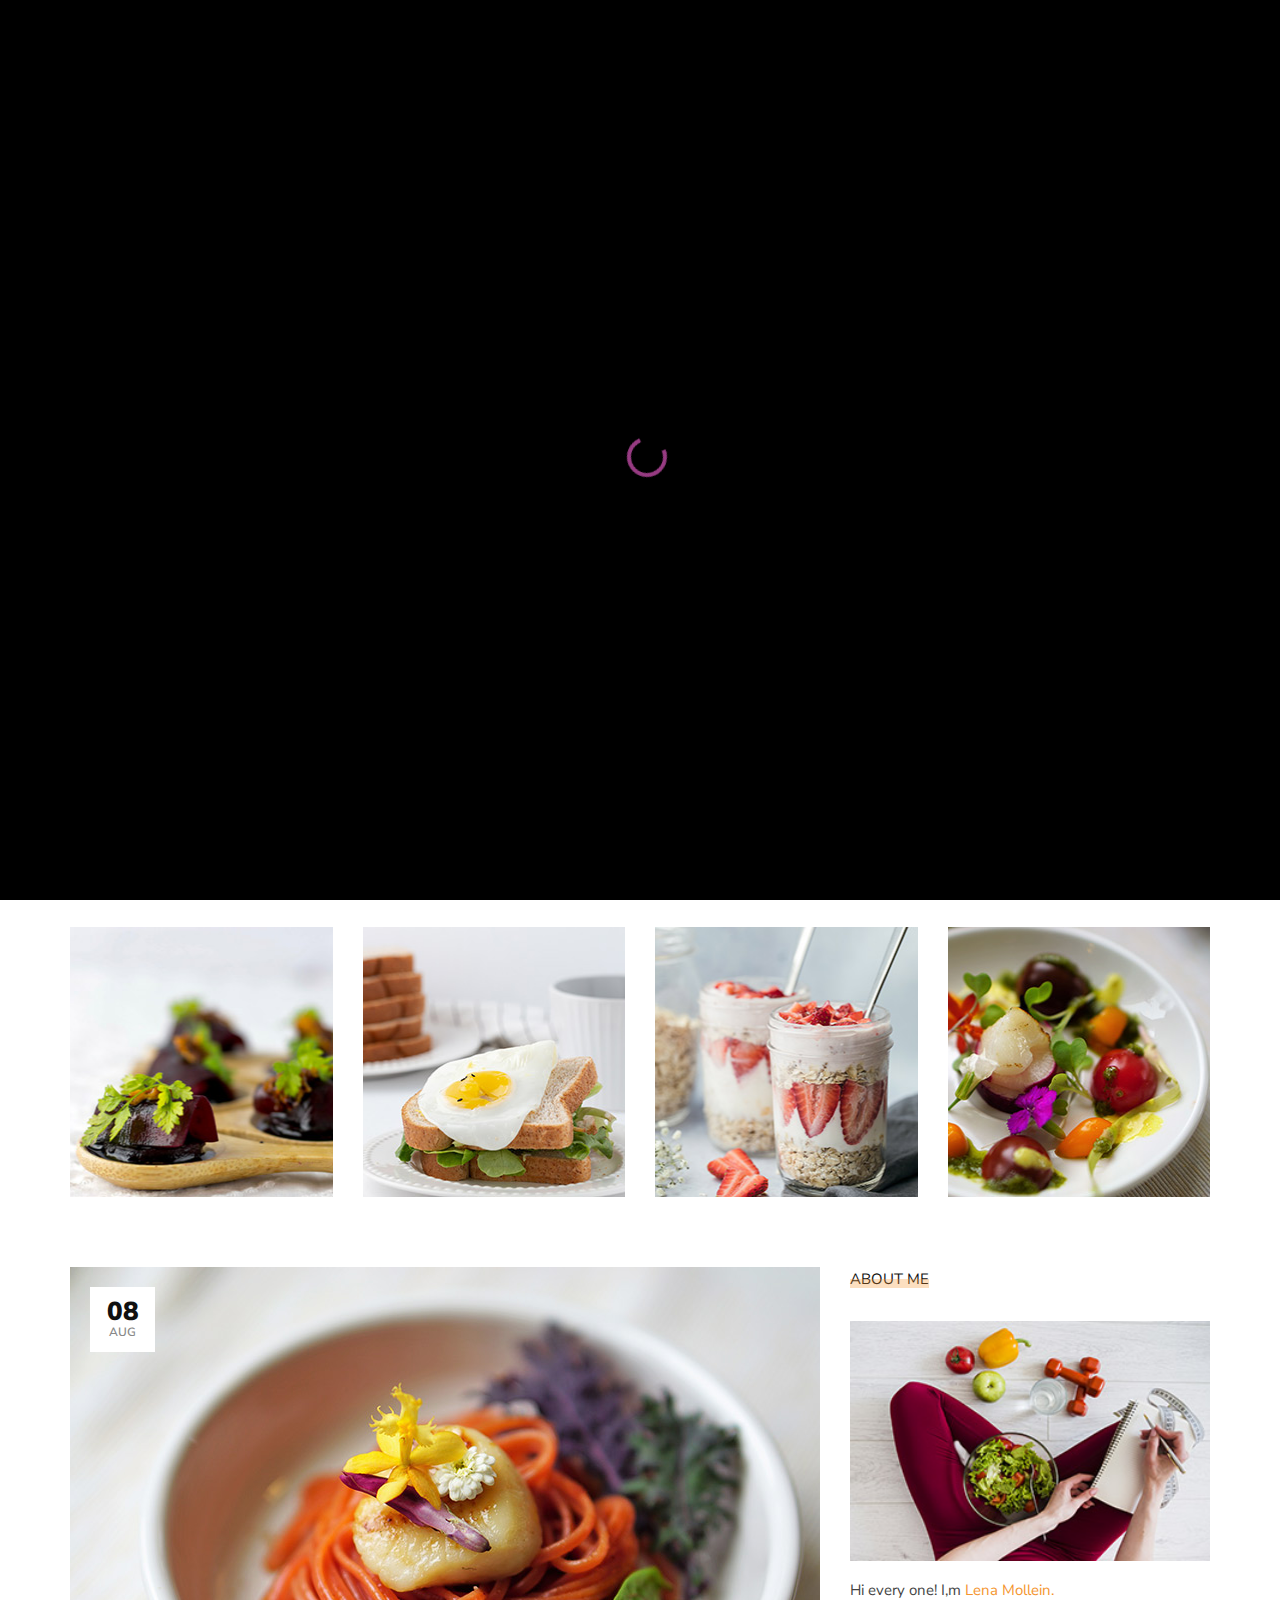
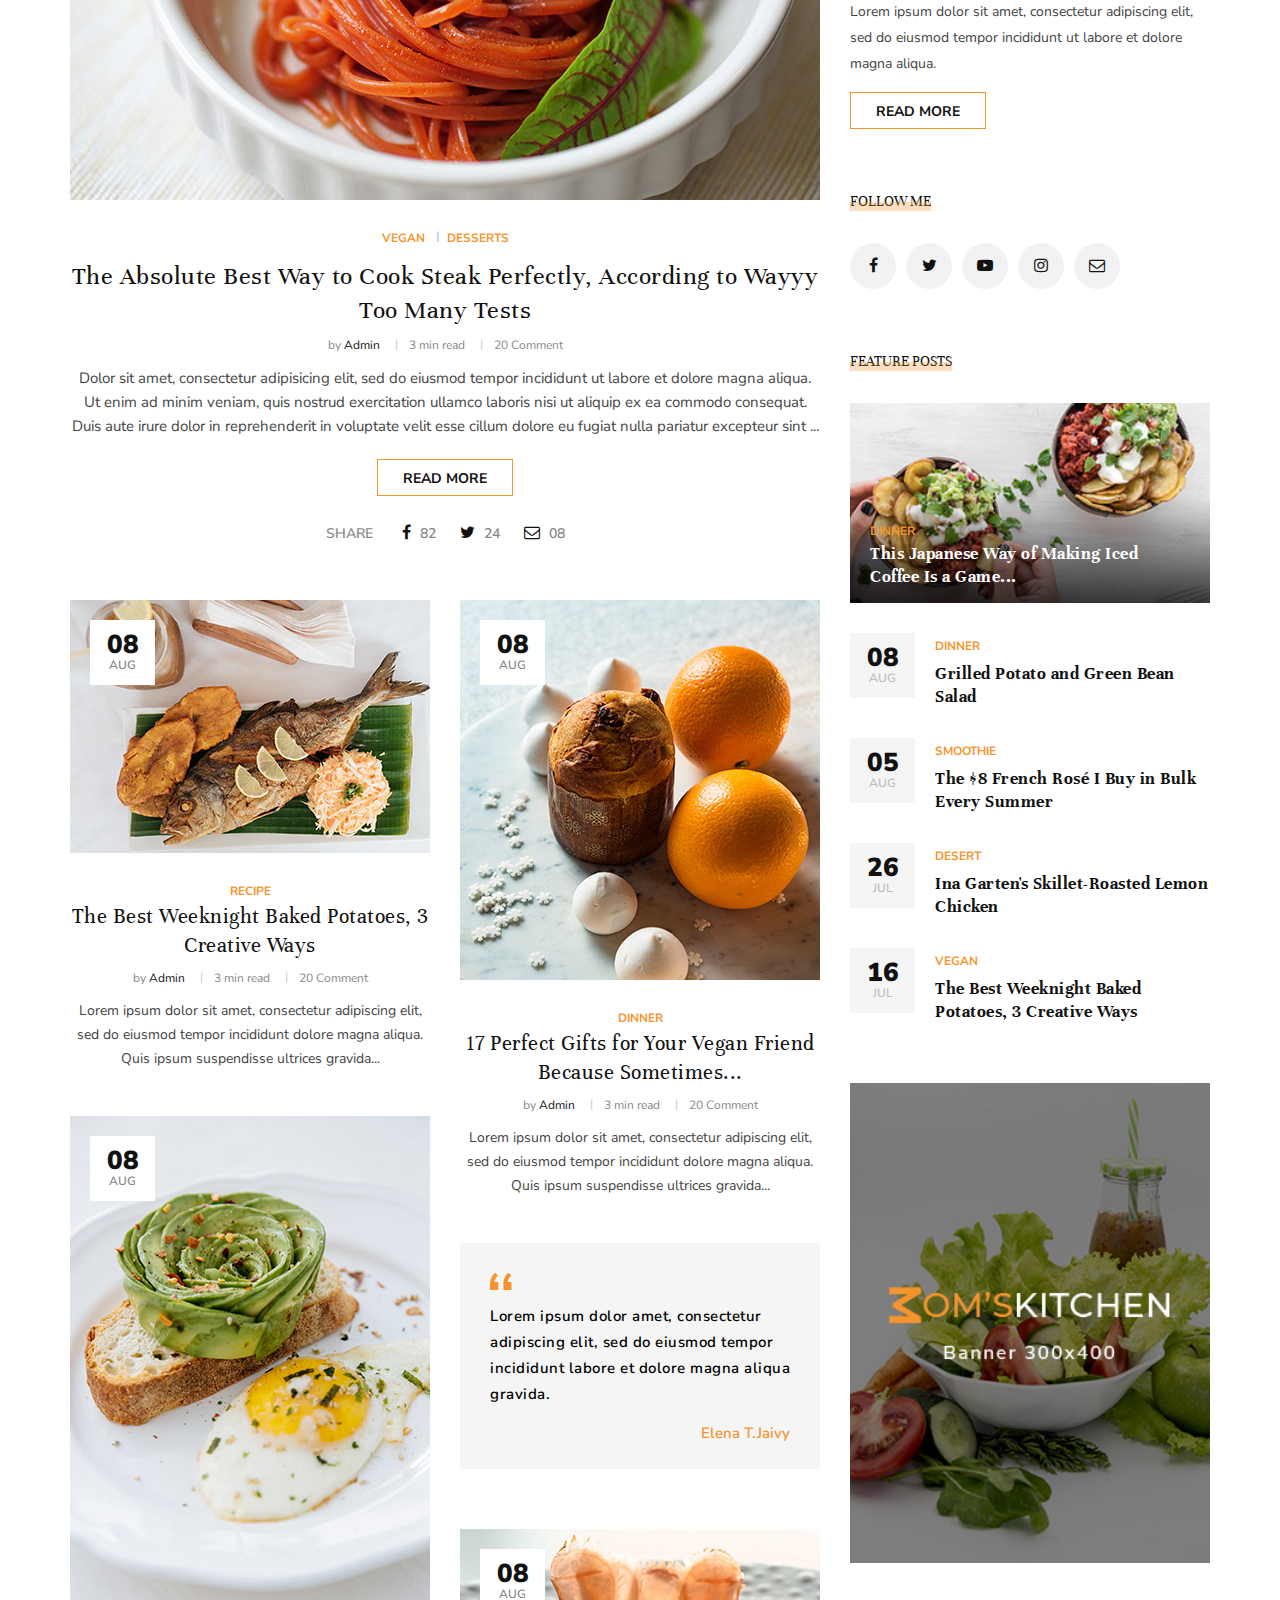
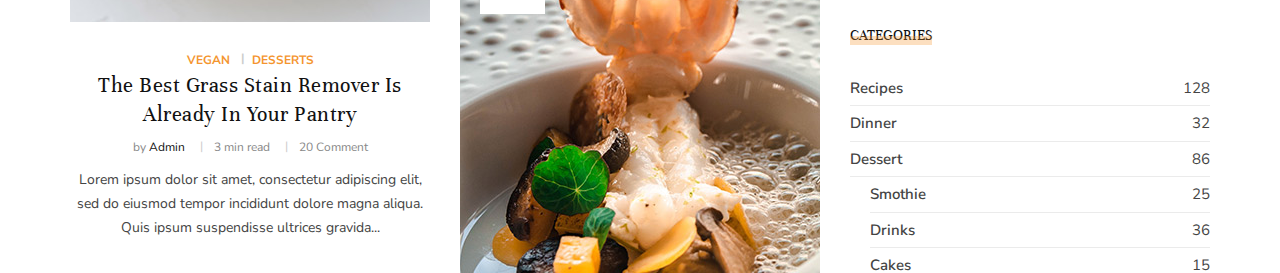
==== FoodieBlog/index.html @ 1ad77a63 "Add files via upload" ====
<html xmlns="http://www.w3.org/1999/xhtml" lang="en">

<head>
	<meta http-equiv="Content-Type" content="text/html; charset=utf-8" />
	<meta name="description" content="HTTrack is an easy-to-use website mirror utility. It allows you to download a World Wide website from the Internet to a local directory,building recursively all structures, getting html, images, and other files from the server to your computer. Links are rebuiltrelatively so that you can freely browse to the local site (works with any browser). You can mirror several sites together so that you can jump from one toanother. You can, also, update an existing mirror site, or resume an interrupted download. The robot is fully configurable, with an integrated help" />
	<meta name="keywords" content="httrack, HTTRACK, HTTrack, winhttrack, WINHTTRACK, WinHTTrack, offline browser, web mirror utility, aspirateur web, surf offline, web capture, www mirror utility, browse offline, local  site builder, website mirroring, aspirateur www, internet grabber, capture de site web, internet tool, hors connexion, unix, dos, windows 95, windows 98, solaris, ibm580, AIX 4.0, HTS, HTGet, web aspirator, web aspirateur, libre, GPL, GNU, free software" />
	<title>Local index - HTTrack Website Copier</title>
  <!-- Mirror and index made by HTTrack Website Copier/3.49-2 [XR&CO'2014] -->
	<style type="text/css">
	<!--

body {
	margin: 0;  padding: 0;  margin-bottom: 15px;  margin-top: 8px;
	background: #77b;
}
body, td {
	font: 14px "Trebuchet MS", Verdana, Arial, Helvetica, sans-serif;
	}

#subTitle {
	background: #000;  color: #fff;  padding: 4px;  font-weight: bold; 
	}

#siteNavigation a, #siteNavigation .current {
	font-weight: bold;  color: #448;
	}
#siteNavigation a:link    { text-decoration: none; }
#siteNavigation a:visited { text-decoration: none; }

#siteNavigation .current { background-color: #ccd; }

#siteNavigation a:hover   { text-decoration: none;  background-color: #fff;  color: #000; }
#siteNavigation a:active  { text-decoration: none;  background-color: #ccc; }


a:link    { text-decoration: underline;  color: #00f; }
a:visited { text-decoration: underline;  color: #000; }
a:hover   { text-decoration: underline;  color: #c00; }
a:active  { text-decoration: underline; }

#pageContent {
	clear: both;
	border-bottom: 6px solid #000;
	padding: 10px;  padding-top: 20px;
	line-height: 1.65em;
	background-image: url(backblue.gif);
	background-repeat: no-repeat;
	background-position: top right;
	}

#pageContent, #siteNavigation {
	background-color: #ccd;
	}


.imgLeft  { float: left;   margin-right: 10px;  margin-bottom: 10px; }
.imgRight { float: right;  margin-left: 10px;   margin-bottom: 10px; }

hr { height: 1px;  color: #000;  background-color: #000;  margin-bottom: 15px; }

h1 { margin: 0;  font-weight: bold;  font-size: 2em; }
h2 { margin: 0;  font-weight: bold;  font-size: 1.6em; }
h3 { margin: 0;  font-weight: bold;  font-size: 1.3em; }
h4 { margin: 0;  font-weight: bold;  font-size: 1.18em; }

.blak { background-color: #000; }
.hide { display: none; }
.tableWidth { min-width: 400px; }

.tblRegular       { border-collapse: collapse; }
.tblRegular td    { padding: 6px;  background-image: url(fade.gif);  border: 2px solid #99c; }
.tblHeaderColor, .tblHeaderColor td { background: #99c; }
.tblNoBorder td   { border: 0; }


// -->
</style>

</head>

<table width="76%" border="0" align="center" cellspacing="0" cellpadding="3" class="tableWidth">
	<tr>
	<td id="subTitle">HTTrack Website Copier - Open Source offline browser</td>
	</tr>
</table>
<table width="76%" border="0" align="center" cellspacing="0" cellpadding="0" class="tableWidth">
<tr class="blak">
<td>
	<table width="100%" border="0" align="center" cellspacing="1" cellpadding="0">
	<tr>
	<td colspan="6"> 
		<table width="100%" border="0" align="center" cellspacing="0" cellpadding="10">
		<tr> 
		<td id="pageContent"> 
<!-- ==================== End prologue ==================== -->

	<meta name="generator" content="HTTrack Website Copier/3.x">
	<TITLE>Local index - HTTrack</TITLE>
</HEAD>
<BODY>
<H1 ALIGN=Center>Index of locally available sites:</H1>
	<TABLE BORDER="0" WIDTH="100%" CELLSPACING="1" CELLPADDING="0">
		<TR>
			<TD BACKGROUND="fade.gif">
				&middot;
					<A HREF="technext.github.io/foodeiblog/index.html">
						Foodeiblog | Template
					</A>		
			</TD>
		</TR>
	</TABLE>
	<BR>
	<BR>
	<BR>
  	<H6 ALIGN="RIGHT">
	<I>Mirror and index made by HTTrack Website Copier [XR&amp;CO'2008]</I>
	</H6>
	<!-- Mirror and index made by HTTrack Website Copier/3.49-2 [XR&CO'2014] -->
	<!-- Thanks for using HTTrack Website Copier! -->
	<meta HTTP-EQUIV="Refresh" CONTENT="0; URL=technext.github.io/foodeiblog/index.html">


<!-- ==================== Start epilogue ==================== -->
		</td>
		</tr>
		</table>
	</td>
	</tr>
	</table>
</td>
</tr>
</table>

<table width="76%" border="0" align="center" valign="bottom" cellspacing="0" cellpadding="0">
	<tr>
	<td id="footer"><small>&copy; 2008 Xavier Roche & other contributors - Web Design: Leto Kauler.</small></td>
	</tr>
</table>

</body>

</html>
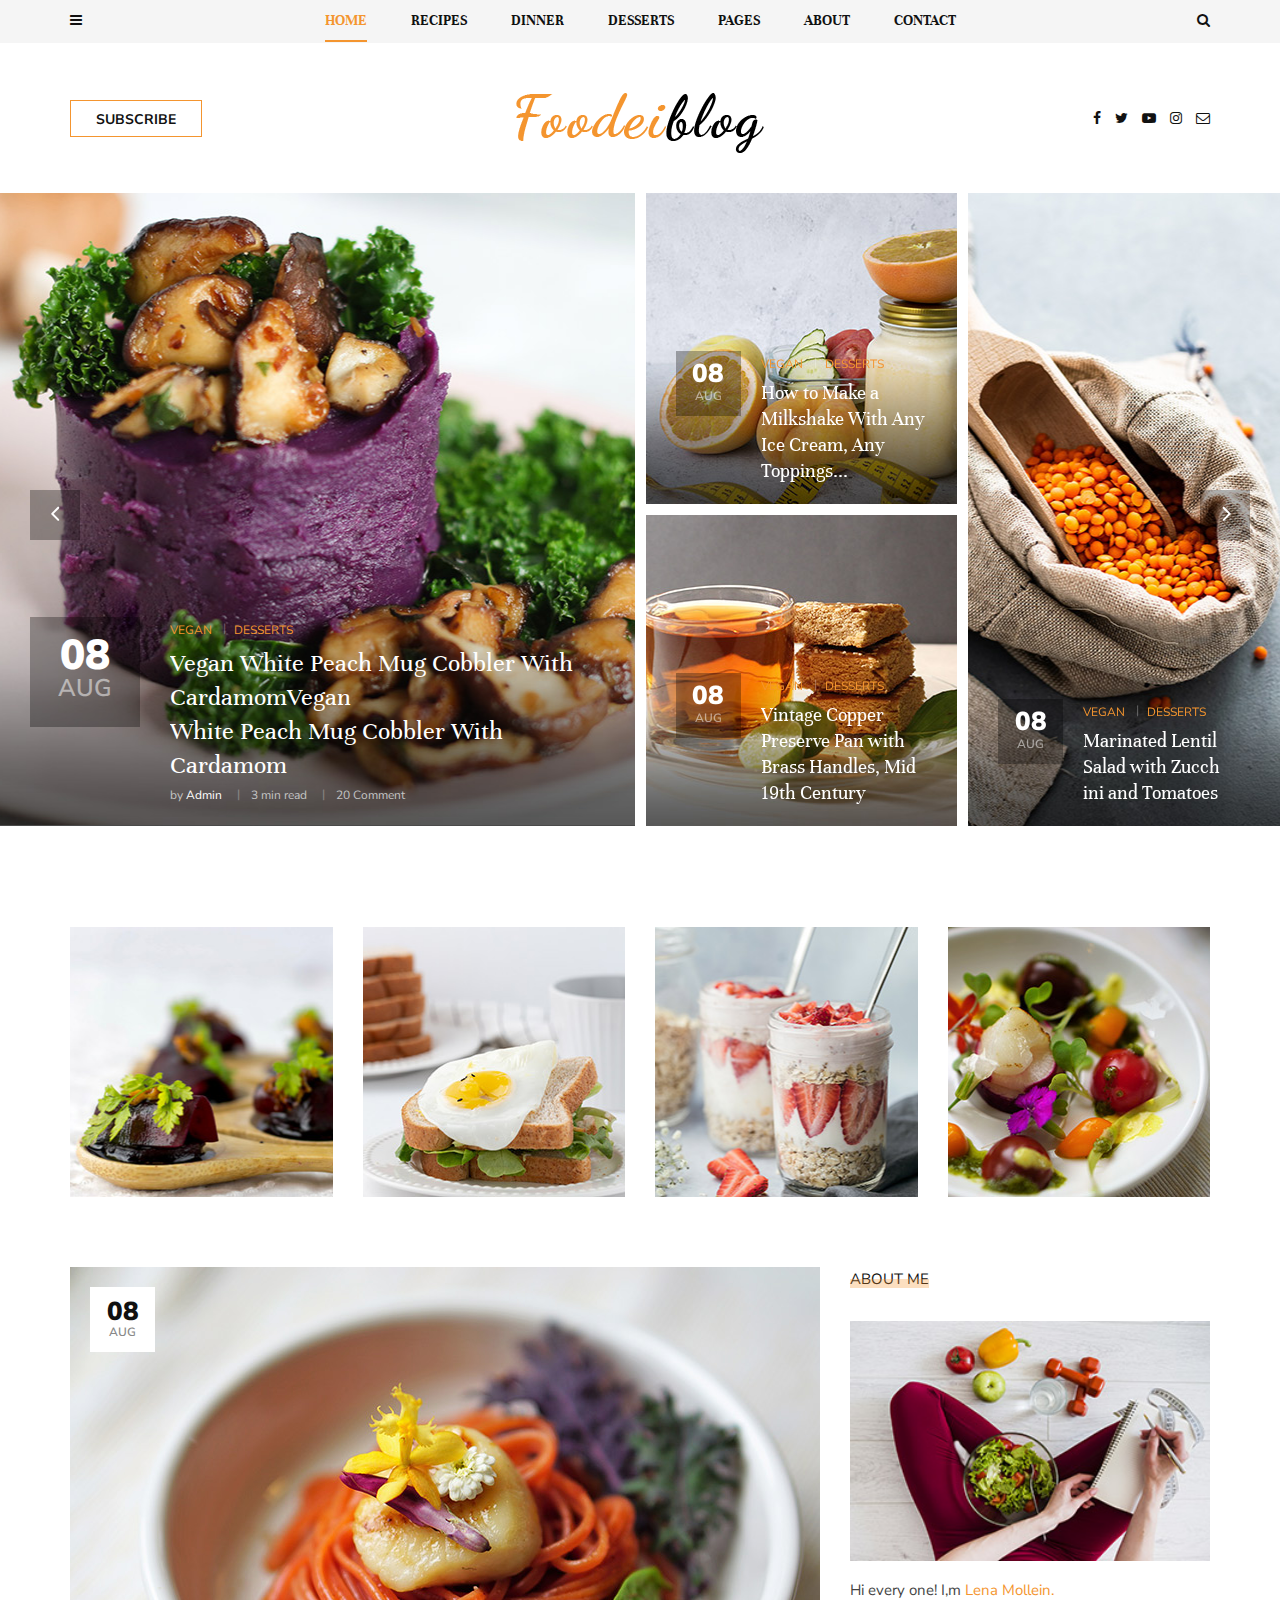
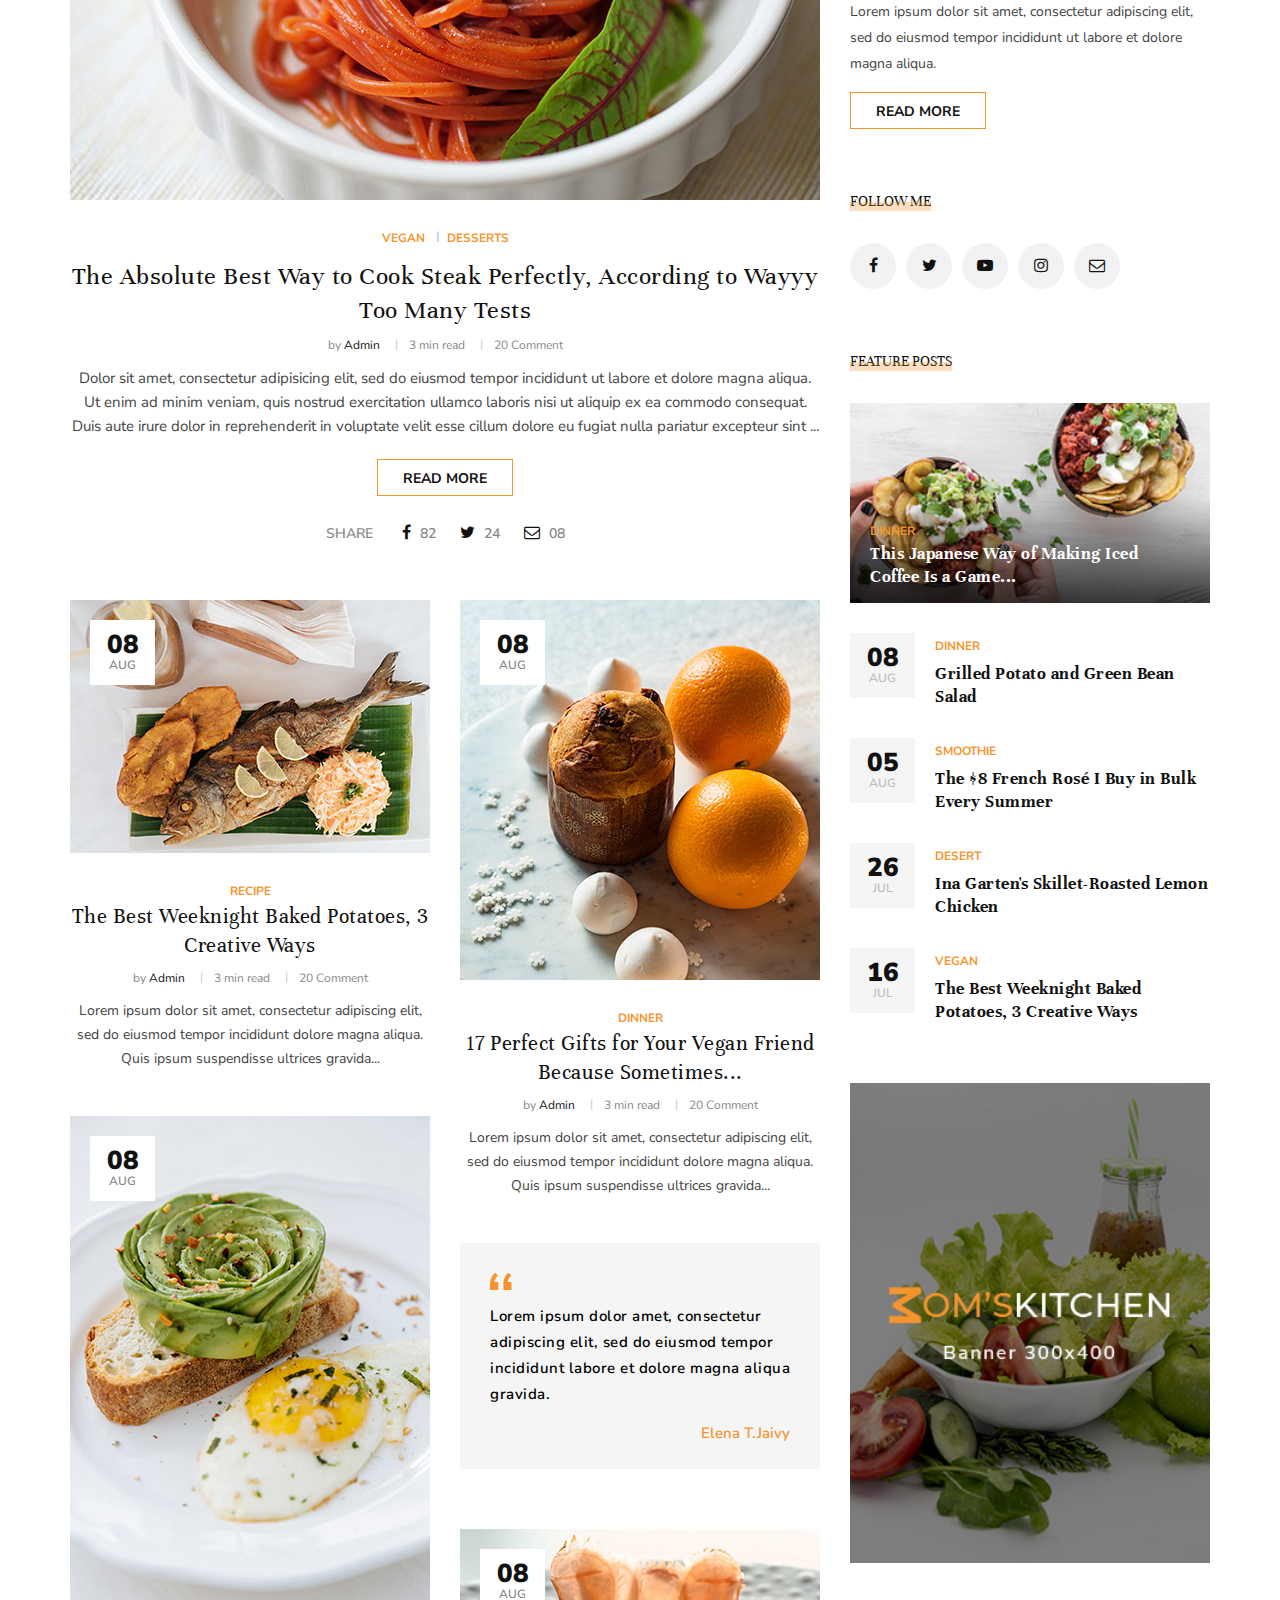
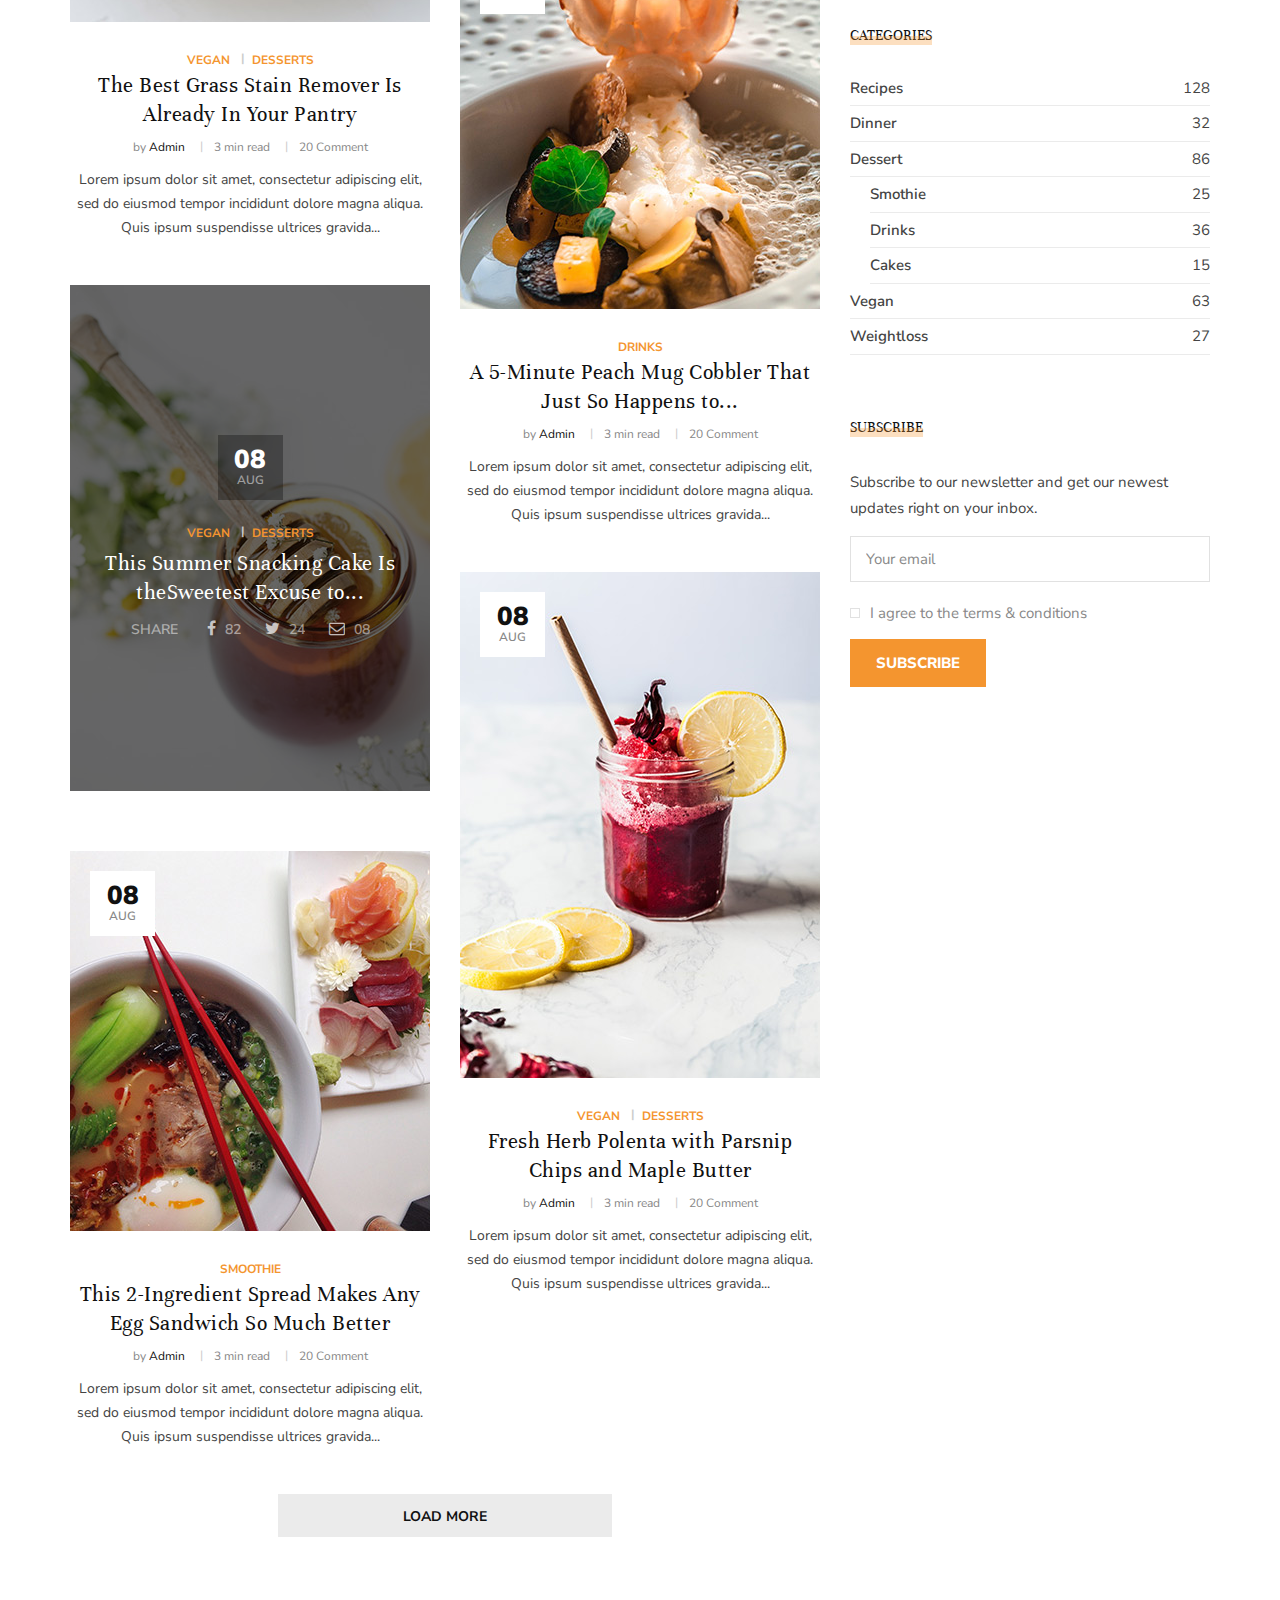
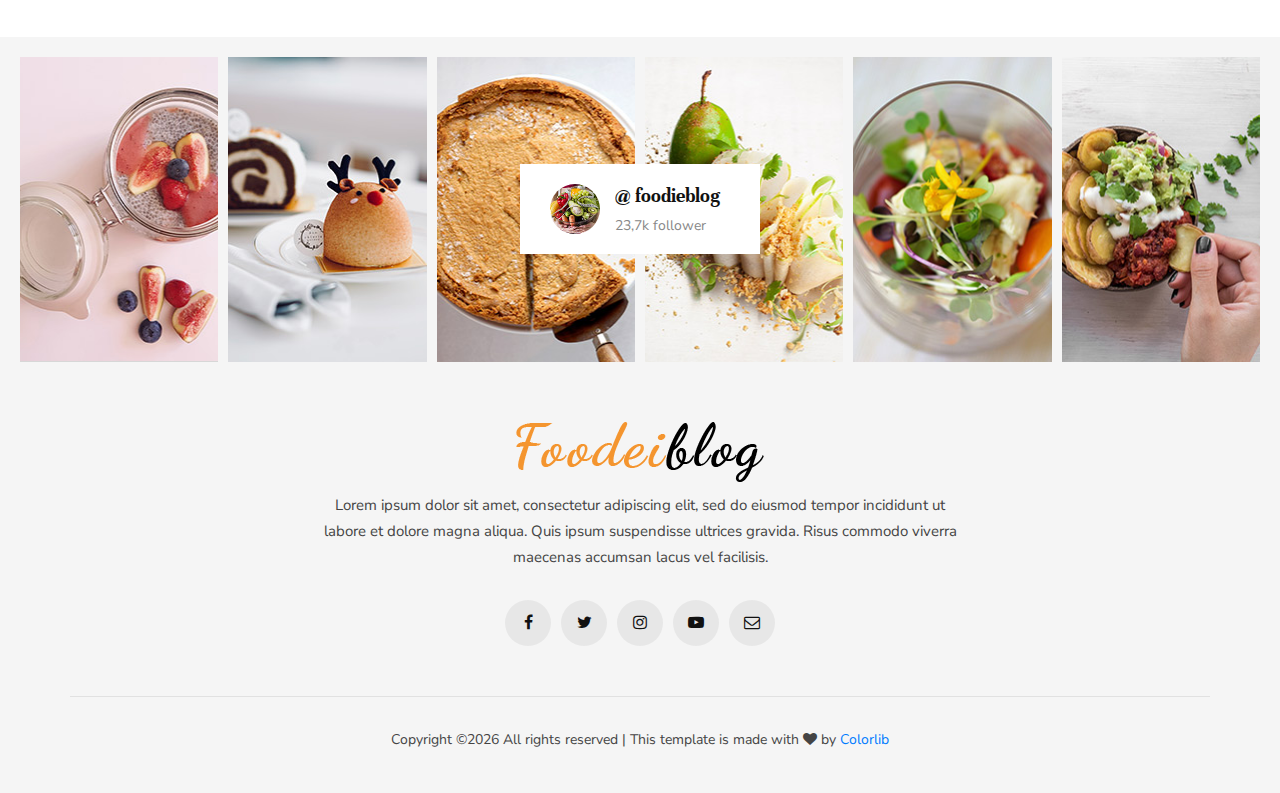
==== commit efc70124: "foodie" ====
--- a/FoodieBlog/index.html
+++ b/FoodieBlog/index.html
@@ -1,144 +1,838 @@
-<html xmlns="http://www.w3.org/1999/xhtml" lang="en">
-
+<!DOCTYPE html>
+<html lang="zxx">
+
+
+<!-- Mirrored from technext.github.io/foodeiblog/ by HTTrack Website Copier/3.x [XR&CO'2014], Sat, 12 Dec 2020 02:12:16 GMT -->
+<!-- Added by HTTrack --><meta http-equiv="content-type" content="text/html;charset=utf-8" /><!-- /Added by HTTrack -->
 <head>
-	<meta http-equiv="Content-Type" content="text/html; charset=utf-8" />
-	<meta name="description" content="HTTrack is an easy-to-use website mirror utility. It allows you to download a World Wide website from the Internet to a local directory,building recursively all structures, getting html, images, and other files from the server to your computer. Links are rebuiltrelatively so that you can freely browse to the local site (works with any browser). You can mirror several sites together so that you can jump from one toanother. You can, also, update an existing mirror site, or resume an interrupted download. The robot is fully configurable, with an integrated help" />
-	<meta name="keywords" content="httrack, HTTRACK, HTTrack, winhttrack, WINHTTRACK, WinHTTrack, offline browser, web mirror utility, aspirateur web, surf offline, web capture, www mirror utility, browse offline, local  site builder, website mirroring, aspirateur www, internet grabber, capture de site web, internet tool, hors connexion, unix, dos, windows 95, windows 98, solaris, ibm580, AIX 4.0, HTS, HTGet, web aspirator, web aspirateur, libre, GPL, GNU, free software" />
-	<title>Local index - HTTrack Website Copier</title>
-  <!-- Mirror and index made by HTTrack Website Copier/3.49-2 [XR&CO'2014] -->
-	<style type="text/css">
-	<!--
-
-body {
-	margin: 0;  padding: 0;  margin-bottom: 15px;  margin-top: 8px;
-	background: #77b;
-}
-body, td {
-	font: 14px "Trebuchet MS", Verdana, Arial, Helvetica, sans-serif;
-	}
-
-#subTitle {
-	background: #000;  color: #fff;  padding: 4px;  font-weight: bold; 
-	}
-
-#siteNavigation a, #siteNavigation .current {
-	font-weight: bold;  color: #448;
-	}
-#siteNavigation a:link    { text-decoration: none; }
-#siteNavigation a:visited { text-decoration: none; }
-
-#siteNavigation .current { background-color: #ccd; }
-
-#siteNavigation a:hover   { text-decoration: none;  background-color: #fff;  color: #000; }
-#siteNavigation a:active  { text-decoration: none;  background-color: #ccc; }
-
-
-a:link    { text-decoration: underline;  color: #00f; }
-a:visited { text-decoration: underline;  color: #000; }
-a:hover   { text-decoration: underline;  color: #c00; }
-a:active  { text-decoration: underline; }
-
-#pageContent {
-	clear: both;
-	border-bottom: 6px solid #000;
-	padding: 10px;  padding-top: 20px;
-	line-height: 1.65em;
-	background-image: url(backblue.gif);
-	background-repeat: no-repeat;
-	background-position: top right;
-	}
-
-#pageContent, #siteNavigation {
-	background-color: #ccd;
-	}
-
-
-.imgLeft  { float: left;   margin-right: 10px;  margin-bottom: 10px; }
-.imgRight { float: right;  margin-left: 10px;   margin-bottom: 10px; }
-
-hr { height: 1px;  color: #000;  background-color: #000;  margin-bottom: 15px; }
-
-h1 { margin: 0;  font-weight: bold;  font-size: 2em; }
-h2 { margin: 0;  font-weight: bold;  font-size: 1.6em; }
-h3 { margin: 0;  font-weight: bold;  font-size: 1.3em; }
-h4 { margin: 0;  font-weight: bold;  font-size: 1.18em; }
-
-.blak { background-color: #000; }
-.hide { display: none; }
-.tableWidth { min-width: 400px; }
-
-.tblRegular       { border-collapse: collapse; }
-.tblRegular td    { padding: 6px;  background-image: url(fade.gif);  border: 2px solid #99c; }
-.tblHeaderColor, .tblHeaderColor td { background: #99c; }
-.tblNoBorder td   { border: 0; }
-
-
-// -->
-</style>
-
+    <meta charset="UTF-8">
+    <meta name="description" content="Foodeiblog Template">
+    <meta name="keywords" content="Foodeiblog, unica, creative, html">
+    <meta name="viewport" content="width=device-width, initial-scale=1.0">
+    <meta http-equiv="X-UA-Compatible" content="ie=edge">
+    <title>Foodeiblog | Home</title>
+
+    <!-- Google Font -->
+    <link href="https://fonts.googleapis.com/css?family=Nunito+Sans:300,400,600,700,800,900&amp;display=swap"
+        rel="stylesheet">
+    <link href="https://fonts.googleapis.com/css?family=Unna:400,700&amp;display=swap" rel="stylesheet">
+
+    <!-- Css Styles -->
+    <link rel="stylesheet" href="css/bootstrap.min.css" type="text/css">
+    <link rel="stylesheet" href="css/font-awesome.min.css" type="text/css">
+    <link rel="stylesheet" href="css/elegant-icons.css" type="text/css">
+    <link rel="stylesheet" href="css/owl.carousel.min.css" type="text/css">
+    <link rel="stylesheet" href="css/slicknav.min.css" type="text/css">
+    <link rel="stylesheet" href="css/style.css" type="text/css">
 </head>
 
-<table width="76%" border="0" align="center" cellspacing="0" cellpadding="3" class="tableWidth">
-	<tr>
-	<td id="subTitle">HTTrack Website Copier - Open Source offline browser</td>
-	</tr>
-</table>
-<table width="76%" border="0" align="center" cellspacing="0" cellpadding="0" class="tableWidth">
-<tr class="blak">
-<td>
-	<table width="100%" border="0" align="center" cellspacing="1" cellpadding="0">
-	<tr>
-	<td colspan="6"> 
-		<table width="100%" border="0" align="center" cellspacing="0" cellpadding="10">
-		<tr> 
-		<td id="pageContent"> 
-<!-- ==================== End prologue ==================== -->
-
-	<meta name="generator" content="HTTrack Website Copier/3.x">
-	<TITLE>Local index - HTTrack</TITLE>
-</HEAD>
-<BODY>
-<H1 ALIGN=Center>Index of locally available sites:</H1>
-	<TABLE BORDER="0" WIDTH="100%" CELLSPACING="1" CELLPADDING="0">
-		<TR>
-			<TD BACKGROUND="fade.gif">
-				&middot;
-					<A HREF="technext.github.io/foodeiblog/index.html">
-						Foodeiblog | Template
-					</A>		
-			</TD>
-		</TR>
-	</TABLE>
-	<BR>
-	<BR>
-	<BR>
-  	<H6 ALIGN="RIGHT">
-	<I>Mirror and index made by HTTrack Website Copier [XR&amp;CO'2008]</I>
-	</H6>
-	<!-- Mirror and index made by HTTrack Website Copier/3.49-2 [XR&CO'2014] -->
-	<!-- Thanks for using HTTrack Website Copier! -->
-	<meta HTTP-EQUIV="Refresh" CONTENT="0; URL=technext.github.io/foodeiblog/index.html">
-
-
-<!-- ==================== Start epilogue ==================== -->
-		</td>
-		</tr>
-		</table>
-	</td>
-	</tr>
-	</table>
-</td>
-</tr>
-</table>
-
-<table width="76%" border="0" align="center" valign="bottom" cellspacing="0" cellpadding="0">
-	<tr>
-	<td id="footer"><small>&copy; 2008 Xavier Roche & other contributors - Web Design: Leto Kauler.</small></td>
-	</tr>
-</table>
-
+<body>
+    <!-- Page Preloder -->
+    <div id="preloder">
+        <div class="loader"></div>
+    </div>
+
+    <!-- Humberger Begin -->
+    <div class="humberger__menu__overlay"></div>
+    <div class="humberger__menu__wrapper">
+        <div class="humberger__menu__logo">
+            <a href="index-2.html"><img src="img/humberger/humberger-logo.png" alt=""></a>
+        </div>
+        <nav class="humberger__menu__nav mobile-menu">
+            <ul>
+                <li><a href="index-2.html">Home</a></li>
+                <li><a href="#">Recipes</a></li>
+                <li><a href="#">Dinner</a></li>
+                <li><a href="#">Desserts</a></li>
+                <li class="dropdown"><a href="#">Pages</a>
+                    <ul class="dropdown__menu">
+                        <li><a href="categories-grid.html">Categories Grid</a></li>
+                        <li><a href="categories-list.html">Categories List</a></li>
+                        <li><a href="single-post.html">Single Post</a></li>
+                        <li><a href="signin.html">Sign In</a></li>
+                        <li><a href="404.html">404</a></li>
+                        <li><a href="typography.html">Typography</a></li>
+                    </ul>
+                </li>
+                <li><a href="about.html">About</a></li>
+                <li><a href="contact.html">Contact</a></li>
+            </ul>
+        </nav>
+        <div id="mobile-menu-wrap"></div>
+        <div class="humberger__menu__about">
+            <div class="humberger__menu__title sidebar__item__title">
+                <h6>About me</h6>
+            </div>
+            <img src="img/humberger/humberger-about.jpg" alt="">
+            <h6>Hi every one! I,m Lena Mollein.</h6>
+            <p>Lorem ipsum dolor sit amet, consectetur adipiscing elit, sed do eiusmod tempor incididunt ut labore et
+                dolore magna aliqua.</p>
+            <div class="humberger__menu__about__social sidebar__item__follow__links">
+                <a href="#"><i class="fa fa-facebook"></i></a>
+                <a href="#"><i class="fa fa-twitter"></i></a>
+                <a href="#"><i class="fa fa-youtube-play"></i></a>
+                <a href="#"><i class="fa fa-instagram"></i></a>
+                <a href="#"><i class="fa fa-envelope-o"></i></a>
+            </div>
+        </div>
+        <div class="humberger__menu__subscribe">
+            <div class="humberger__menu__title sidebar__item__title">
+                <h6>Subscribe</h6>
+            </div>
+            <p>Subscribe to our newsletter and get our newest updates right on your inbox.</p>
+            <form action="#">
+                <input type="text" class="email-input" placeholder="Your email">
+                <label for="agree-check">
+                    I agree to the terms & conditions
+                    <input type="checkbox" id="agree-check">
+                    <span class="checkmark"></span>
+                </label>
+                <button type="submit" class="site-btn">Subscribe</button>
+            </form>
+        </div>
+    </div>
+    <!-- Humberger End -->
+
+    <!-- Header Section Begin -->
+    <header class="header">
+        <div class="header__top">
+            <div class="container">
+                <div class="row">
+                    <div class="col-lg-2 col-md-1 col-6 order-md-1 order-1">
+                        <div class="header__humberger">
+                            <i class="fa fa-bars humberger__open"></i>
+                        </div>
+                    </div>
+                    <div class="col-lg-8 col-md-10 order-md-2 order-3">
+                        <nav class="header__menu">
+                            <ul>
+                                <li class="active"><a href="index-2.html">Home</a></li>
+                                <li><a href="#">Recipes</a>
+                                    <div class="header__megamenu__wrapper">
+                                        <div class="header__megamenu">
+                                            <div class="header__megamenu__item">
+                                                <div class="header__megamenu__item--pic set-bg"
+                                                    data-setbg="img/megamenu/p-1.jpg">
+                                                    <div class="label">Vegan</div>
+                                                </div>
+                                                <div class="header__megamenu__item--text">
+                                                    <h5><a href="#">How to Make a Milkshake With Any Ice Cream ...</a>
+                                                    </h5>
+                                                </div>
+                                            </div>
+                                            <div class="header__megamenu__item">
+                                                <div class="header__megamenu__item--pic set-bg"
+                                                    data-setbg="img/megamenu/p-2.jpg">
+                                                    <div class="label">Vegan</div>
+                                                </div>
+                                                <div class="header__megamenu__item--text">
+                                                    <h5><a href="#">How to Make a Milkshake With Any Ice Cream ...</a>
+                                                    </h5>
+                                                </div>
+                                            </div>
+                                            <div class="header__megamenu__item">
+                                                <div class="header__megamenu__item--pic set-bg"
+                                                    data-setbg="img/megamenu/p-3.jpg">
+                                                    <div class="label">Vegan</div>
+                                                </div>
+                                                <div class="header__megamenu__item--text">
+                                                    <h5><a href="#">How to Make a Milkshake With Any Ice Cream ...</a>
+                                                    </h5>
+                                                </div>
+                                            </div>
+                                            <div class="header__megamenu__item">
+                                                <div class="header__megamenu__item--pic set-bg"
+                                                    data-setbg="img/megamenu/p-4.jpg">
+                                                    <div class="label">Vegan</div>
+                                                </div>
+                                                <div class="header__megamenu__item--text">
+                                                    <h5><a href="#">How to Make a Milkshake With Any Ice Cream ...</a>
+                                                    </h5>
+                                                </div>
+                                            </div>
+                                            <div class="header__megamenu__item">
+                                                <div class="header__megamenu__item--pic set-bg"
+                                                    data-setbg="img/megamenu/p-5.jpg">
+                                                    <div class="label">Vegan</div>
+                                                </div>
+                                                <div class="header__megamenu__item--text">
+                                                    <h5><a href="#">How to Make a Milkshake With Any Ice Cream ...</a>
+                                                    </h5>
+                                                </div>
+                                            </div>
+                                        </div>
+                                    </div>
+                                </li>
+                                <li><a href="#">Dinner</a></li>
+                                <li><a href="#">Desserts</a></li>
+                                <li class="dropdown"><a href="#">Pages</a>
+                                    <ul class="dropdown__menu">
+                                        <li><a href="categories-grid.html">Categories Grid</a></li>
+                                        <li><a href="categories-list.html">Categories List</a></li>
+                                        <li><a href="single-post.html">Single Post</a></li>
+                                        <li><a href="signin.html">Sign In</a></li>
+                                        <li><a href="404.html">404</a></li>
+                                        <li><a href="typography.html">Typography</a></li>
+                                    </ul>
+                                </li>
+                                <li><a href="about.html">About</a></li>
+                                <li><a href="contact.html">Contact</a></li>
+                            </ul>
+                        </nav>
+                    </div>
+                    <div class="col-lg-2 col-md-1 col-6 order-md-3 order-2">
+                        <div class="header__search">
+                            <i class="fa fa-search search-switch"></i>
+                        </div>
+                    </div>
+                </div>
+            </div>
+        </div>
+        <div class="container">
+            <div class="row">
+                <div class="col-lg-3 col-md-3">
+                    <div class="header__btn">
+                        <a href="signin.html" class="primary-btn">Subscribe</a>
+                    </div>
+                </div>
+                <div class="col-lg-6 col-md-6">
+                    <div class="header__logo">
+                        <a href="index-2.html"><img src="img/logo.png" alt=""></a>
+                    </div>
+                </div>
+                <div class="col-lg-3 col-md-3">
+                    <div class="header__social">
+                        <a href="#"><i class="fa fa-facebook"></i></a>
+                        <a href="#"><i class="fa fa-twitter"></i></a>
+                        <a href="#"><i class="fa fa-youtube-play"></i></a>
+                        <a href="#"><i class="fa fa-instagram"></i></a>
+                        <a href="#"><i class="fa fa-envelope-o"></i></a>
+                    </div>
+                </div>
+            </div>
+        </div>
+    </header>
+    <!-- Header Section End -->
+
+    <!-- Hero Section Begin -->
+    <section class="hero">
+        <div class="hero__slider owl-carousel">
+            <div class="hero__item">
+                <div class="container-fluid">
+                    <div class="row">
+                        <div class="col-lg-6 p-0">
+                            <div class="hero__inside__item hero__inside__item--wide set-bg"
+                                data-setbg="img/hero/hero-1.jpg">
+                                <div class="hero__inside__item__text">
+                                    <div class="hero__inside__item--meta">
+                                        <span>08</span>
+                                        <p>Aug</p>
+                                    </div>
+                                    <div class="hero__inside__item--text">
+                                        <ul class="label">
+                                            <li>Vegan</li>
+                                            <li>Desserts</li>
+                                        </ul>
+                                        <h4>Vegan White Peach Mug Cobbler With CardamomVegan<br /> White Peach Mug
+                                            Cobbler With Cardamom</h4>
+                                        <ul class="widget">
+                                            <li>by <span>Admin</span></li>
+                                            <li>3 min read</li>
+                                            <li>20 Comment</li>
+                                        </ul>
+                                    </div>
+                                </div>
+                            </div>
+                        </div>
+                        <div class="col-lg-3 col-md-6  p-0">
+                            <div class="hero__inside__item hero__inside__item--small set-bg"
+                                data-setbg="img/hero/hero-2.jpg">
+                                <div class="hero__inside__item__text">
+                                    <div class="hero__inside__item--meta">
+                                        <span>08</span>
+                                        <p>Aug</p>
+                                    </div>
+                                    <div class="hero__inside__item--text">
+                                        <ul class="label">
+                                            <li>Vegan</li>
+                                            <li>Desserts</li>
+                                        </ul>
+                                        <h5>How to Make a Milkshake With Any <br />Ice Cream, Any Toppings...</h5>
+                                    </div>
+                                </div>
+                            </div>
+                            <div class="hero__inside__item hero__inside__item--small set-bg"
+                                data-setbg="img/hero/hero-3.jpg">
+                                <div class="hero__inside__item__text">
+                                    <div class="hero__inside__item--meta">
+                                        <span>08</span>
+                                        <p>Aug</p>
+                                    </div>
+                                    <div class="hero__inside__item--text">
+                                        <ul class="label">
+                                            <li>Vegan</li>
+                                            <li>Desserts</li>
+                                        </ul>
+                                        <h5>Vintage Copper Preserve Pan with <br />Brass Handles, Mid 19th Century</h5>
+                                    </div>
+                                </div>
+                            </div>
+                        </div>
+                        <div class="col-lg-3 col-md-6  p-0">
+                            <div class="hero__inside__item set-bg" data-setbg="img/hero/hero-4.jpg">
+                                <div class="hero__inside__item__text">
+                                    <div class="hero__inside__item--meta">
+                                        <span>08</span>
+                                        <p>Aug</p>
+                                    </div>
+                                    <div class="hero__inside__item--text">
+                                        <ul class="label">
+                                            <li>Vegan</li>
+                                            <li>Desserts</li>
+                                        </ul>
+                                        <h5>Marinated Lentil Salad with Zucch <br />ini and Tomatoes</h5>
+                                    </div>
+                                </div>
+                            </div>
+                        </div>
+                    </div>
+                </div>
+            </div>
+            <div class="hero__item">
+                <div class="container-fluid">
+                    <div class="row">
+                        <div class="col-lg-6 p-0">
+                            <div class="hero__inside__item hero__inside__item--wide set-bg"
+                                data-setbg="img/hero/hero-1.jpg">
+                                <div class="hero__inside__item__text">
+                                    <div class="hero__inside__item--meta">
+                                        <span>08</span>
+                                        <p>Aug</p>
+                                    </div>
+                                    <div class="hero__inside__item--text">
+                                        <ul class="label">
+                                            <li>Vegan</li>
+                                            <li>Desserts</li>
+                                        </ul>
+                                        <h4>Vegan White Peach Mug Cobbler With CardamomVegan<br /> White Peach Mug
+                                            Cobbler With Cardamom</h4>
+                                        <ul class="widget">
+                                            <li>by <span>Admin</span></li>
+                                            <li>3 min read</li>
+                                            <li>20 Comment</li>
+                                        </ul>
+                                    </div>
+                                </div>
+                            </div>
+                        </div>
+                        <div class="col-lg-3 col-md-6 p-0">
+                            <div class="hero__inside__item hero__inside__item--small set-bg"
+                                data-setbg="img/hero/hero-3.jpg">
+                                <div class="hero__inside__item__text">
+                                    <div class="hero__inside__item--meta">
+                                        <span>08</span>
+                                        <p>Aug</p>
+                                    </div>
+                                    <div class="hero__inside__item--text">
+                                        <ul class="label">
+                                            <li>Vegan</li>
+                                            <li>Desserts</li>
+                                        </ul>
+                                        <h5>How to Make a Milkshake With Any <br />Ice Cream, Any Toppings...</h5>
+                                    </div>
+                                </div>
+                            </div>
+                            <div class="hero__inside__item hero__inside__item--small set-bg"
+                                data-setbg="img/hero/hero-2.jpg">
+                                <div class="hero__inside__item__text">
+                                    <div class="hero__inside__item--meta">
+                                        <span>08</span>
+                                        <p>Aug</p>
+                                    </div>
+                                    <div class="hero__inside__item--text">
+                                        <ul class="label">
+                                            <li>Vegan</li>
+                                            <li>Desserts</li>
+                                        </ul>
+                                        <h5>Vintage Copper Preserve Pan with <br />Brass Handles, Mid 19th Century</h5>
+                                    </div>
+                                </div>
+                            </div>
+                        </div>
+                        <div class="col-lg-3 col-md-6 p-0">
+                            <div class="hero__inside__item set-bg" data-setbg="img/hero/hero-4.jpg">
+                                <div class="hero__inside__item__text">
+                                    <div class="hero__inside__item--meta">
+                                        <span>08</span>
+                                        <p>Aug</p>
+                                    </div>
+                                    <div class="hero__inside__item--text">
+                                        <ul class="label">
+                                            <li>Vegan</li>
+                                            <li>Desserts</li>
+                                        </ul>
+                                        <h5>Marinated Lentil Salad with Zucch <br />ini and Tomatoes</h5>
+                                    </div>
+                                </div>
+                            </div>
+                        </div>
+                    </div>
+                </div>
+            </div>
+        </div>
+    </section>
+    <!-- Hero Section End -->
+
+    <!-- Categories Section Begin -->
+    <section class="categories spad">
+        <div class="container">
+            <div class="row">
+                <div class="col-lg-3 col-md-6 col-sm-6">
+                    <div class="categories__item set-bg" data-setbg="img/categories/cat-1.jpg">
+                        <div class="categories__hover__text">
+                            <h5>Dinner</h5>
+                            <p>28 articles</p>
+                        </div>
+                    </div>
+                </div>
+                <div class="col-lg-3 col-md-6 col-sm-6">
+                    <div class="categories__item set-bg" data-setbg="img/categories/cat-2.jpg">
+                        <div class="categories__hover__text">
+                            <h5>Dinner</h5>
+                            <p>28 articles</p>
+                        </div>
+                    </div>
+                </div>
+                <div class="col-lg-3 col-md-6 col-sm-6">
+                    <div class="categories__item set-bg" data-setbg="img/categories/cat-3.jpg">
+                        <div class="categories__hover__text">
+                            <h5>Dinner</h5>
+                            <p>28 articles</p>
+                        </div>
+                    </div>
+                </div>
+                <div class="col-lg-3 col-md-6 col-sm-6">
+                    <div class="categories__item set-bg" data-setbg="img/categories/cat-4.jpg">
+                        <div class="categories__hover__text">
+                            <h5>Dinner</h5>
+                            <p>28 articles</p>
+                        </div>
+                    </div>
+                </div>
+            </div>
+        </div>
+        <div class="categories__post">
+            <div class="container">
+                <div class="row">
+                    <div class="col-lg-8 col-md-8">
+                        <div class="categories__post__item categories__post__item--large">
+                            <div class="categories__post__item__pic set-bg"
+                                data-setbg="img/categories/categories-post/cp-1.jpg">
+                                <div class="post__meta">
+                                    <h4>08</h4>
+                                    <span>Aug</span>
+                                </div>
+                            </div>
+                            <div class="categories__post__item__text">
+                                <ul class="post__label--large">
+                                    <li>Vegan</li>
+                                    <li>Desserts</li>
+                                </ul>
+                                <h3><a href="#">The Absolute Best Way to Cook Steak Perfectly, According to Wayyy Too
+                                        Many Tests</a></h3>
+                                <ul class="post__widget">
+                                    <li>by <span>Admin</span></li>
+                                    <li>3 min read</li>
+                                    <li>20 Comment</li>
+                                </ul>
+                                <p>Dolor sit amet, consectetur adipisicing elit, sed do eiusmod tempor incididunt ut
+                                    labore et dolore magna aliqua. Ut enim ad minim veniam, quis nostrud exercitation
+                                    ullamco laboris nisi ut aliquip ex ea commodo consequat. Duis aute irure dolor in
+                                    reprehenderit in voluptate velit esse cillum dolore eu fugiat nulla pariatur
+                                    excepteur sint ...</p>
+                                <a href="#" class="primary-btn">Read more</a>
+                                <div class="post__social">
+                                    <span>Share</span>
+                                    <a href="#"><i class="fa fa-facebook"></i> <span>82</span></a>
+                                    <a href="#"><i class="fa fa-twitter"></i> <span>24</span></a>
+                                    <a href="#"><i class="fa fa-envelope-o"></i> <span>08</span></a>
+                                </div>
+                            </div>
+                        </div>
+                        <div class="row">
+                            <div class="col-lg-6 col-md-6 col-sm-6">
+                                <div class="categories__post__item">
+                                    <div class="categories__post__item__pic small__item set-bg"
+                                        data-setbg="img/categories/categories-post/cp-2.jpg">
+                                        <div class="post__meta">
+                                            <h4>08</h4>
+                                            <span>Aug</span>
+                                        </div>
+                                    </div>
+                                    <div class="categories__post__item__text">
+                                        <span class="post__label">Recipe</span>
+                                        <h3><a href="#">The Best Weeknight Baked Potatoes, 3 Creative Ways</a></h3>
+                                        <ul class="post__widget">
+                                            <li>by <span>Admin</span></li>
+                                            <li>3 min read</li>
+                                            <li>20 Comment</li>
+                                        </ul>
+                                        <p>Lorem ipsum dolor sit amet, consectetur adipiscing elit, sed do eiusmod
+                                            tempor incididunt dolore magna aliqua. Quis ipsum suspendisse ultrices
+                                            gravida...</p>
+                                    </div>
+                                </div>
+                                <div class="categories__post__item">
+                                    <div class="categories__post__item__pic set-bg"
+                                        data-setbg="img/categories/categories-post/cp-4.jpg">
+                                        <div class="post__meta">
+                                            <h4>08</h4>
+                                            <span>Aug</span>
+                                        </div>
+                                    </div>
+                                    <div class="categories__post__item__text">
+                                        <ul class="post__label--large">
+                                            <li>Vegan</li>
+                                            <li>Desserts</li>
+                                        </ul>
+                                        <h3><a href="#">The Best Grass Stain Remover Is Already In Your Pantry</a></h3>
+                                        <ul class="post__widget">
+                                            <li>by <span>Admin</span></li>
+                                            <li>3 min read</li>
+                                            <li>20 Comment</li>
+                                        </ul>
+                                        <p>Lorem ipsum dolor sit amet, consectetur adipiscing elit, sed do eiusmod
+                                            tempor incididunt dolore magna aliqua. Quis ipsum suspendisse ultrices
+                                            gravida...</p>
+                                    </div>
+                                </div>
+                                <div class="categories__post__item__plain set-bg"
+                                    data-setbg="img/categories/categories-post/cp-6.jpg">
+                                    <div class="categories__post__item__text">
+                                        <div class="post__meta">
+                                            <h4>08</h4>
+                                            <span>Aug</span>
+                                        </div>
+                                        <ul class="post__label--large">
+                                            <li>Vegan</li>
+                                            <li>Desserts</li>
+                                        </ul>
+                                        <h3><a href="#">This Summer Snacking Cake Is theSweetest Excuse to...</a></h3>
+                                        <div class="post__social">
+                                            <span>Share</span>
+                                            <a href="#"><i class="fa fa-facebook"></i> <span>82</span></a>
+                                            <a href="#"><i class="fa fa-twitter"></i> <span>24</span></a>
+                                            <a href="#"><i class="fa fa-envelope-o"></i> <span>08</span></a>
+                                        </div>
+                                    </div>
+                                </div>
+                                <div class="categories__post__item">
+                                    <div class="categories__post__item__pic smaller__large set-bg"
+                                        data-setbg="img/categories/categories-post/cp-8.jpg">
+                                        <div class="post__meta">
+                                            <h4>08</h4>
+                                            <span>Aug</span>
+                                        </div>
+                                    </div>
+                                    <div class="categories__post__item__text">
+                                        <span class="post__label">Smoothie</span>
+                                        <h3><a href="#">This 2-Ingredient Spread Makes Any Egg Sandwich So Much
+                                                Better</a></h3>
+                                        <ul class="post__widget">
+                                            <li>by <span>Admin</span></li>
+                                            <li>3 min read</li>
+                                            <li>20 Comment</li>
+                                        </ul>
+                                        <p>Lorem ipsum dolor sit amet, consectetur adipiscing elit, sed do eiusmod
+                                            tempor incididunt dolore magna aliqua. Quis ipsum suspendisse ultrices
+                                            gravida...</p>
+                                    </div>
+                                </div>
+                            </div>
+                            <div class="col-lg-6 col-md-6 col-sm-6">
+                                <div class="categories__post__item">
+                                    <div class="categories__post__item__pic smaller__large set-bg"
+                                        data-setbg="img/categories/categories-post/cp-3.jpg">
+                                        <div class="post__meta">
+                                            <h4>08</h4>
+                                            <span>Aug</span>
+                                        </div>
+                                    </div>
+                                    <div class="categories__post__item__text">
+                                        <span class="post__label">Dinner</span>
+                                        <h3><a href="#">17 Perfect Gifts for Your Vegan Friend Because Sometimes...</a>
+                                        </h3>
+                                        <ul class="post__widget">
+                                            <li>by <span>Admin</span></li>
+                                            <li>3 min read</li>
+                                            <li>20 Comment</li>
+                                        </ul>
+                                        <p>Lorem ipsum dolor sit amet, consectetur adipiscing elit, sed do eiusmod
+                                            tempor incididunt dolore magna aliqua. Quis ipsum suspendisse ultrices
+                                            gravida...</p>
+                                    </div>
+                                </div>
+                                <div class="categories__post__item__small">
+                                    <img src="img/categories/categories-post/quote.png" alt="">
+                                    <p>Lorem ipsum dolor amet, consectetur adipiscing elit, sed do eiusmod tempor
+                                        incididunt labore et dolore magna aliqua gravida.</p>
+                                    <div class="posted__by">Elena T.Jaivy</div>
+                                </div>
+                                <div class="categories__post__item">
+                                    <div class="categories__post__item__pic smaller__large set-bg"
+                                        data-setbg="img/categories/categories-post/cp-5.jpg">
+                                        <div class="post__meta">
+                                            <h4>08</h4>
+                                            <span>Aug</span>
+                                        </div>
+                                    </div>
+                                    <div class="categories__post__item__text">
+                                        <span class="post__label">Drinks</span>
+                                        <h3><a href="#">A 5-Minute Peach Mug Cobbler That Just So Happens to...</a></h3>
+                                        <ul class="post__widget">
+                                            <li>by <span>Admin</span></li>
+                                            <li>3 min read</li>
+                                            <li>20 Comment</li>
+                                        </ul>
+                                        <p>Lorem ipsum dolor sit amet, consectetur adipiscing elit, sed do eiusmod
+                                            tempor incididunt dolore magna aliqua. Quis ipsum suspendisse ultrices
+                                            gravida...</p>
+                                    </div>
+                                </div>
+                                <div class="categories__post__item">
+                                    <div class="categories__post__item__pic set-bg"
+                                        data-setbg="img/categories/categories-post/cp-7.jpg">
+                                        <div class="post__meta">
+                                            <h4>08</h4>
+                                            <span>Aug</span>
+                                        </div>
+                                    </div>
+                                    <div class="categories__post__item__text">
+                                        <ul class="post__label--large">
+                                            <li>Vegan</li>
+                                            <li>Desserts</li>
+                                        </ul>
+                                        <h3><a href="#">Fresh Herb Polenta with Parsnip Chips and Maple Butter</a></h3>
+                                        <ul class="post__widget">
+                                            <li>by <span>Admin</span></li>
+                                            <li>3 min read</li>
+                                            <li>20 Comment</li>
+                                        </ul>
+                                        <p>Lorem ipsum dolor sit amet, consectetur adipiscing elit, sed do eiusmod
+                                            tempor incididunt dolore magna aliqua. Quis ipsum suspendisse ultrices
+                                            gravida...</p>
+                                    </div>
+                                </div>
+                            </div>
+                            <div class="col-lg-12 text-center">
+                                <div class="load__more__btn">
+                                    <a href="#">Load more</a>
+                                </div>
+                            </div>
+                        </div>
+                    </div>
+                    <div class="col-lg-4 col-md-4">
+                        <div class="sidebar__item">
+                            <div class="sidebar__about__item">
+                                <div class="sidebar__item__title">
+                                    <h6>About me</h6>
+                                </div>
+                                <img src="img/sidebar/sidebar-about.jpg" alt="">
+                                <h6>Hi every one! I,m <span>Lena Mollein.</span></h6>
+                                <p>Lorem ipsum dolor sit amet, consectetur adipiscing elit, sed do eiusmod tempor
+                                    incididunt ut labore et dolore magna aliqua.</p>
+                                <a href="#" class="primary-btn">Read more</a>
+                            </div>
+                            <div class="sidebar__follow__item">
+                                <div class="sidebar__item__title">
+                                    <h6>Follow me</h6>
+                                </div>
+                                <div class="sidebar__item__follow__links">
+                                    <a href="#"><i class="fa fa-facebook"></i></a>
+                                    <a href="#"><i class="fa fa-twitter"></i></a>
+                                    <a href="#"><i class="fa fa-youtube-play"></i></a>
+                                    <a href="#"><i class="fa fa-instagram"></i></a>
+                                    <a href="#"><i class="fa fa-envelope-o"></i></a>
+                                </div>
+                            </div>
+                            <div class="sidebar__feature__item">
+                                <div class="sidebar__item__title">
+                                    <h6>Feature Posts</h6>
+                                </div>
+                                <div class="sidebar__feature__item__large set-bg"
+                                    data-setbg="img/sidebar/feature-post.jpg">
+                                    <div class="sidebar__feature__item__large--text">
+                                        <span>Dinner</span>
+                                        <h5><a href="#">This Japanese Way of Making Iced Coffee Is a Game...</a></h5>
+                                    </div>
+                                </div>
+                                <div class="sidebar__feature__item__list">
+                                    <div class="sidebar__feature__item__list__single">
+                                        <div class="post__meta">
+                                            <h4>08</h4>
+                                            <span>Aug</span>
+                                        </div>
+                                        <div class="post__text">
+                                            <span>Dinner</span>
+                                            <h5><a href="#">Grilled Potato and Green Bean Salad</a></h5>
+                                        </div>
+                                    </div>
+                                    <div class="sidebar__feature__item__list__single">
+                                        <div class="post__meta">
+                                            <h4>05</h4>
+                                            <span>Aug</span>
+                                        </div>
+                                        <div class="post__text">
+                                            <span>Smoothie</span>
+                                            <h5><a href="#">The $8 French Rosé I Buy in Bulk Every Summer</a></h5>
+                                        </div>
+                                    </div>
+                                    <div class="sidebar__feature__item__list__single">
+                                        <div class="post__meta">
+                                            <h4>26</h4>
+                                            <span>jul</span>
+                                        </div>
+                                        <div class="post__text">
+                                            <span>Desert</span>
+                                            <h5><a href="#">Ina Garten's Skillet-Roasted Lemon Chicken</a></h5>
+                                        </div>
+                                    </div>
+                                    <div class="sidebar__feature__item__list__single">
+                                        <div class="post__meta">
+                                            <h4>16</h4>
+                                            <span>jul</span>
+                                        </div>
+                                        <div class="post__text">
+                                            <span>Vegan</span>
+                                            <h5><a href="#">The Best Weeknight Baked Potatoes, 3 Creative Ways</a></h5>
+                                        </div>
+                                    </div>
+                                </div>
+                            </div>
+                            <div class="sidebar__item__banner">
+                                <img src="img/sidebar/banner.jpg" alt="">
+                            </div>
+                            <div class="sidebar__item__categories">
+                                <div class="sidebar__item__title">
+                                    <h6>Categories</h6>
+                                </div>
+                                <ul>
+                                    <li><a href="#">Recipes <span>128</span></a></li>
+                                    <li><a href="#">Dinner <span>32</span></a></li>
+                                    <li><a href="#">Dessert <span>86</span></a></li>
+                                    <li class="p-left"><a href="#">Smothie <span>25</span></a></li>
+                                    <li class="p-left"><a href="#">Drinks <span>36</span></a></li>
+                                    <li class="p-left"><a href="#">Cakes <span>15</span></a></li>
+                                    <li><a href="#">Vegan <span>63</span></a></li>
+                                    <li><a href="#">Weightloss <span>27</span></a></li>
+                                </ul>
+                            </div>
+                            <div class="sidebar__subscribe__item">
+                                <div class="sidebar__item__title">
+                                    <h6>Subscribe</h6>
+                                </div>
+                                <p>Subscribe to our newsletter and get our newest updates right on your inbox.</p>
+                                <form action="#">
+                                    <input type="text" class="email-input" placeholder="Your email">
+                                    <label for="s-agree-check">
+                                        I agree to the terms & conditions
+                                        <input type="checkbox" id="s-agree-check">
+                                        <span class="checkmark"></span>
+                                    </label>
+                                    <button type="submit" class="site-btn">Subscribe</button>
+                                </form>
+                            </div>
+                        </div>
+                    </div>
+                </div>
+            </div>
+        </div>
+    </section>
+    <!-- Categories Section End -->
+
+    <!-- Footer Section Begin -->
+    <footer class="footer">
+        <div class="container-fluid">
+            <div class="footer__instagram">
+                <div class="footer__instagram__avatar">
+                    <div class="footer__instagram__avatar--pic">
+                        <img src="img/footer/instagram-avatar.jpg" alt="">
+                    </div>
+                    <div class="footer__instagram__avatar--text">
+                        <h5>@ foodieblog</h5>
+                        <span>23,7k follower</span>
+                    </div>
+                </div>
+                <div class="row">
+                    <div class="col-lg-2 col-md-2 col-sm-4 col-6">
+                        <div class="footer__instagram__item set-bg" data-setbg="img/footer/ip-1.jpg"></div>
+                    </div>
+                    <div class="col-lg-2 col-md-2 col-sm-4 col-6">
+                        <div class="footer__instagram__item set-bg" data-setbg="img/footer/ip-2.jpg"></div>
+                    </div>
+                    <div class="col-lg-2 col-md-2 col-sm-4 col-6">
+                        <div class="footer__instagram__item set-bg" data-setbg="img/footer/ip-3.jpg"></div>
+                    </div>
+                    <div class="col-lg-2 col-md-2 col-sm-4 col-6">
+                        <div class="footer__instagram__item set-bg" data-setbg="img/footer/ip-4.jpg"></div>
+                    </div>
+                    <div class="col-lg-2 col-md-2 col-sm-4 col-6">
+                        <div class="footer__instagram__item set-bg" data-setbg="img/footer/ip-5.jpg"></div>
+                    </div>
+                    <div class="col-lg-2 col-md-2 col-sm-4 col-6">
+                        <div class="footer__instagram__item set-bg" data-setbg="img/footer/ip-6.jpg"></div>
+                    </div>
+                </div>
+            </div>
+        </div>
+        <div class="container">
+            <div class="row">
+                <div class="col-lg-12">
+                    <div class="footer__text">
+                        <div class="footer__logo">
+                            <a href="#"><img src="img/logo.png" alt=""></a>
+                        </div>
+                        <p>Lorem ipsum dolor sit amet, consectetur adipiscing elit, sed do eiusmod tempor incididunt
+                            ut<br /> labore et dolore magna aliqua. Quis ipsum suspendisse ultrices gravida. Risus
+                            commodo viverra<br /> maecenas accumsan lacus vel facilisis. </p>
+                        <div class="footer__social">
+                            <a href="#"><i class="fa fa-facebook"></i></a>
+                            <a href="#"><i class="fa fa-twitter"></i></a>
+                            <a href="#"><i class="fa fa-instagram"></i></a>
+                            <a href="#"><i class="fa fa-youtube-play"></i></a>
+                            <a href="#"><i class="fa fa-envelope-o"></i></a>
+                        </div>
+                    </div>
+                    <div class="footer__copyright">
+                        <p><!-- Link back to Colorlib can't be removed. Template is licensed under CC BY 3.0. -->
+  Copyright &copy;<script>document.write(new Date().getFullYear());</script> All rights reserved | This template is made with <i class="fa fa-heart" aria-hidden="true"></i> by <a href="https://colorlib.com/" target="_blank">Colorlib</a>
+  <!-- Link back to Colorlib can't be removed. Template is licensed under CC BY 3.0. --></p>
+                    </div>
+                </div>
+            </div>
+        </div>
+    </footer>
+    <!-- Footer Section End -->
+
+    <!-- Search Begin -->
+    <div class="search-model">
+        <div class="h-100 d-flex align-items-center justify-content-center">
+            <div class="search-close-switch">+</div>
+            <form class="search-model-form">
+                <input type="text" id="search-input" placeholder="Search here.....">
+            </form>
+        </div>
+    </div>
+    <!-- Search End -->
+
+    <!-- Js Plugins -->
+    <script src="js/jquery-3.3.1.min.js"></script>
+    <script src="js/bootstrap.min.js"></script>
+    <script src="js/jquery.slicknav.js"></script>
+    <script src="js/owl.carousel.min.js"></script>
+    <script src="js/main.js"></script>
 </body>
 
+
+<!-- Mirrored from technext.github.io/foodeiblog/ by HTTrack Website Copier/3.x [XR&CO'2014], Sat, 12 Dec 2020 02:12:34 GMT -->
 </html>
-
-
--- a/FoodieBlog/css/elegant-icons.css
+++ b/FoodieBlog/css/elegant-icons.css
@@ -0,0 +1,1159 @@
+@font-face {
+	font-family: 'ElegantIcons';
+	src:url('../fonts/ElegantIcons.eot');
+	src:url('../fonts/ElegantIconsd41d.eot?#iefix') format('embedded-opentype'),
+		url('../fonts/ElegantIcons.woff') format('woff'),
+		url('../fonts/ElegantIcons.ttf') format('truetype'),
+		url('../fonts/ElegantIcons.svg#ElegantIcons') format('svg');
+	font-weight: normal;
+	font-style: normal;
+}
+
+/* Use the following CSS code if you want to use data attributes for inserting your icons */
+[data-icon]:before {
+	font-family: 'ElegantIcons';
+	content: attr(data-icon);
+	speak: none;
+	font-weight: normal;
+	font-variant: normal;
+	text-transform: none;
+	line-height: 1;
+	-webkit-font-smoothing: antialiased;
+	-moz-osx-font-smoothing: grayscale;
+}
+
+/* Use the following CSS code if you want to have a class per icon */
+/*
+Instead of a list of all class selectors,
+you can use the generic selector below, but it's slower:
+[class*="your-class-prefix"] {
+*/
+.arrow_up, .arrow_down, .arrow_left, .arrow_right, .arrow_left-up, .arrow_right-up, .arrow_right-down, .arrow_left-down, .arrow-up-down, .arrow_up-down_alt, .arrow_left-right_alt, .arrow_left-right, .arrow_expand_alt2, .arrow_expand_alt, .arrow_condense, .arrow_expand, .arrow_move, .arrow_carrot-up, .arrow_carrot-down, .arrow_carrot-left, .arrow_carrot-right, .arrow_carrot-2up, .arrow_carrot-2down, .arrow_carrot-2left, .arrow_carrot-2right, .arrow_carrot-up_alt2, .arrow_carrot-down_alt2, .arrow_carrot-left_alt2, .arrow_carrot-right_alt2, .arrow_carrot-2up_alt2, .arrow_carrot-2down_alt2, .arrow_carrot-2left_alt2, .arrow_carrot-2right_alt2, .arrow_triangle-up, .arrow_triangle-down, .arrow_triangle-left, .arrow_triangle-right, .arrow_triangle-up_alt2, .arrow_triangle-down_alt2, .arrow_triangle-left_alt2, .arrow_triangle-right_alt2, .arrow_back, .icon_minus-06, .icon_plus, .icon_close, .icon_check, .icon_minus_alt2, .icon_plus_alt2, .icon_close_alt2, .icon_check_alt2, .icon_zoom-out_alt, .icon_zoom-in_alt, .icon_search, .icon_box-empty, .icon_box-selected, .icon_minus-box, .icon_plus-box, .icon_box-checked, .icon_circle-empty, .icon_circle-slelected, .icon_stop_alt2, .icon_stop, .icon_pause_alt2, .icon_pause, .icon_menu, .icon_menu-square_alt2, .icon_menu-circle_alt2, .icon_ul, .icon_ol, .icon_adjust-horiz, .icon_adjust-vert, .icon_document_alt, .icon_documents_alt, .icon_pencil, .icon_pencil-edit_alt, .icon_pencil-edit, .icon_folder-alt, .icon_folder-open_alt, .icon_folder-add_alt, .icon_info_alt, .icon_error-oct_alt, .icon_error-circle_alt, .icon_error-triangle_alt, .icon_question_alt2, .icon_question, .icon_comment_alt, .icon_chat_alt, .icon_vol-mute_alt, .icon_volume-low_alt, .icon_volume-high_alt, .icon_quotations, .icon_quotations_alt2, .icon_clock_alt, .icon_lock_alt, .icon_lock-open_alt, .icon_key_alt, .icon_cloud_alt, .icon_cloud-upload_alt, .icon_cloud-download_alt, .icon_image, .icon_images, .icon_lightbulb_alt, .icon_gift_alt, .icon_house_alt, .icon_genius, .icon_mobile, .icon_tablet, .icon_laptop, .icon_desktop, .icon_camera_alt, .icon_mail_alt, .icon_cone_alt, .icon_ribbon_alt, .icon_bag_alt, .icon_creditcard, .icon_cart_alt, .icon_paperclip, .icon_tag_alt, .icon_tags_alt, .icon_trash_alt, .icon_cursor_alt, .icon_mic_alt, .icon_compass_alt, .icon_pin_alt, .icon_pushpin_alt, .icon_map_alt, .icon_drawer_alt, .icon_toolbox_alt, .icon_book_alt, .icon_calendar, .icon_film, .icon_table, .icon_contacts_alt, .icon_headphones, .icon_lifesaver, .icon_piechart, .icon_refresh, .icon_link_alt, .icon_link, .icon_loading, .icon_blocked, .icon_archive_alt, .icon_heart_alt, .icon_star_alt, .icon_star-half_alt, .icon_star, .icon_star-half, .icon_tools, .icon_tool, .icon_cog, .icon_cogs, .arrow_up_alt, .arrow_down_alt, .arrow_left_alt, .arrow_right_alt, .arrow_left-up_alt, .arrow_right-up_alt, .arrow_right-down_alt, .arrow_left-down_alt, .arrow_condense_alt, .arrow_expand_alt3, .arrow_carrot_up_alt, .arrow_carrot-down_alt, .arrow_carrot-left_alt, .arrow_carrot-right_alt, .arrow_carrot-2up_alt, .arrow_carrot-2dwnn_alt, .arrow_carrot-2left_alt, .arrow_carrot-2right_alt, .arrow_triangle-up_alt, .arrow_triangle-down_alt, .arrow_triangle-left_alt, .arrow_triangle-right_alt, .icon_minus_alt, .icon_plus_alt, .icon_close_alt, .icon_check_alt, .icon_zoom-out, .icon_zoom-in, .icon_stop_alt, .icon_menu-square_alt, .icon_menu-circle_alt, .icon_document, .icon_documents, .icon_pencil_alt, .icon_folder, .icon_folder-open, .icon_folder-add, .icon_folder_upload, .icon_folder_download, .icon_info, .icon_error-circle, .icon_error-oct, .icon_error-triangle, .icon_question_alt, .icon_comment, .icon_chat, .icon_vol-mute, .icon_volume-low, .icon_volume-high, .icon_quotations_alt, .icon_clock, .icon_lock, .icon_lock-open, .icon_key, .icon_cloud, .icon_cloud-upload, .icon_cloud-download, .icon_lightbulb, .icon_gift, .icon_house, .icon_camera, .icon_mail, .icon_cone, .icon_ribbon, .icon_bag, .icon_cart, .icon_tag, .icon_tags, .icon_trash, .icon_cursor, .icon_mic, .icon_compass, .icon_pin, .icon_pushpin, .icon_map, .icon_drawer, .icon_toolbox, .icon_book, .icon_contacts, .icon_archive, .icon_heart, .icon_profile, .icon_group, .icon_grid-2x2, .icon_grid-3x3, .icon_music, .icon_pause_alt, .icon_phone, .icon_upload, .icon_download, .social_facebook, .social_twitter, .social_pinterest, .social_googleplus, .social_tumblr, .social_tumbleupon, .social_wordpress, .social_instagram, .social_dribbble, .social_vimeo, .social_linkedin, .social_rss, .social_deviantart, .social_share, .social_myspace, .social_skype, .social_youtube, .social_picassa, .social_googledrive, .social_flickr, .social_blogger, .social_spotify, .social_delicious, .social_facebook_circle, .social_twitter_circle, .social_pinterest_circle, .social_googleplus_circle, .social_tumblr_circle, .social_stumbleupon_circle, .social_wordpress_circle, .social_instagram_circle, .social_dribbble_circle, .social_vimeo_circle, .social_linkedin_circle, .social_rss_circle, .social_deviantart_circle, .social_share_circle, .social_myspace_circle, .social_skype_circle, .social_youtube_circle, .social_picassa_circle, .social_googledrive_alt2, .social_flickr_circle, .social_blogger_circle, .social_spotify_circle, .social_delicious_circle, .social_facebook_square, .social_twitter_square, .social_pinterest_square, .social_googleplus_square, .social_tumblr_square, .social_stumbleupon_square, .social_wordpress_square, .social_instagram_square, .social_dribbble_square, .social_vimeo_square, .social_linkedin_square, .social_rss_square, .social_deviantart_square, .social_share_square, .social_myspace_square, .social_skype_square, .social_youtube_square, .social_picassa_square, .social_googledrive_square, .social_flickr_square, .social_blogger_square, .social_spotify_square, .social_delicious_square, .icon_printer, .icon_calulator, .icon_building, .icon_floppy, .icon_drive, .icon_search-2, .icon_id, .icon_id-2, .icon_puzzle, .icon_like, .icon_dislike, .icon_mug, .icon_currency, .icon_wallet, .icon_pens, .icon_easel, .icon_flowchart, .icon_datareport, .icon_briefcase, .icon_shield, .icon_percent, .icon_globe, .icon_globe-2, .icon_target, .icon_hourglass, .icon_balance, .icon_rook, .icon_printer-alt, .icon_calculator_alt, .icon_building_alt, .icon_floppy_alt, .icon_drive_alt, .icon_search_alt, .icon_id_alt, .icon_id-2_alt, .icon_puzzle_alt, .icon_like_alt, .icon_dislike_alt, .icon_mug_alt, .icon_currency_alt, .icon_wallet_alt, .icon_pens_alt, .icon_easel_alt, .icon_flowchart_alt, .icon_datareport_alt, .icon_briefcase_alt, .icon_shield_alt, .icon_percent_alt, .icon_globe_alt, .icon_clipboard {
+	font-family: 'ElegantIcons';
+	speak: none;
+	font-style: normal;
+	font-weight: normal;
+	font-variant: normal;
+	text-transform: none;
+	line-height: 1;
+	-webkit-font-smoothing: antialiased;
+}
+.arrow_up:before {
+	content: "\21";
+}
+.arrow_down:before {
+	content: "\22";
+}
+.arrow_left:before {
+	content: "\23";
+}
+.arrow_right:before {
+	content: "\24";
+}
+.arrow_left-up:before {
+	content: "\25";
+}
+.arrow_right-up:before {
+	content: "\26";
+}
+.arrow_right-down:before {
+	content: "\27";
+}
+.arrow_left-down:before {
+	content: "\28";
+}
+.arrow-up-down:before {
+	content: "\29";
+}
+.arrow_up-down_alt:before {
+	content: "\2a";
+}
+.arrow_left-right_alt:before {
+	content: "\2b";
+}
+.arrow_left-right:before {
+	content: "\2c";
+}
+.arrow_expand_alt2:before {
+	content: "\2d";
+}
+.arrow_expand_alt:before {
+	content: "\2e";
+}
+.arrow_condense:before {
+	content: "\2f";
+}
+.arrow_expand:before {
+	content: "\30";
+}
+.arrow_move:before {
+	content: "\31";
+}
+.arrow_carrot-up:before {
+	content: "\32";
+}
+.arrow_carrot-down:before {
+	content: "\33";
+}
+.arrow_carrot-left:before {
+	content: "\34";
+}
+.arrow_carrot-right:before {
+	content: "\35";
+}
+.arrow_carrot-2up:before {
+	content: "\36";
+}
+.arrow_carrot-2down:before {
+	content: "\37";
+}
+.arrow_carrot-2left:before {
+	content: "\38";
+}
+.arrow_carrot-2right:before {
+	content: "\39";
+}
+.arrow_carrot-up_alt2:before {
+	content: "\3a";
+}
+.arrow_carrot-down_alt2:before {
+	content: "\3b";
+}
+.arrow_carrot-left_alt2:before {
+	content: "\3c";
+}
+.arrow_carrot-right_alt2:before {
+	content: "\3d";
+}
+.arrow_carrot-2up_alt2:before {
+	content: "\3e";
+}
+.arrow_carrot-2down_alt2:before {
+	content: "\3f";
+}
+.arrow_carrot-2left_alt2:before {
+	content: "\40";
+}
+.arrow_carrot-2right_alt2:before {
+	content: "\41";
+}
+.arrow_triangle-up:before {
+	content: "\42";
+}
+.arrow_triangle-down:before {
+	content: "\43";
+}
+.arrow_triangle-left:before {
+	content: "\44";
+}
+.arrow_triangle-right:before {
+	content: "\45";
+}
+.arrow_triangle-up_alt2:before {
+	content: "\46";
+}
+.arrow_triangle-down_alt2:before {
+	content: "\47";
+}
+.arrow_triangle-left_alt2:before {
+	content: "\48";
+}
+.arrow_triangle-right_alt2:before {
+	content: "\49";
+}
+.arrow_back:before {
+	content: "\4a";
+}
+.icon_minus-06:before {
+	content: "\4b";
+}
+.icon_plus:before {
+	content: "\4c";
+}
+.icon_close:before {
+	content: "\4d";
+}
+.icon_check:before {
+	content: "\4e";
+}
+.icon_minus_alt2:before {
+	content: "\4f";
+}
+.icon_plus_alt2:before {
+	content: "\50";
+}
+.icon_close_alt2:before {
+	content: "\51";
+}
+.icon_check_alt2:before {
+	content: "\52";
+}
+.icon_zoom-out_alt:before {
+	content: "\53";
+}
+.icon_zoom-in_alt:before {
+	content: "\54";
+}
+.icon_search:before {
+	content: "\55";
+}
+.icon_box-empty:before {
+	content: "\56";
+}
+.icon_box-selected:before {
+	content: "\57";
+}
+.icon_minus-box:before {
+	content: "\58";
+}
+.icon_plus-box:before {
+	content: "\59";
+}
+.icon_box-checked:before {
+	content: "\5a";
+}
+.icon_circle-empty:before {
+	content: "\5b";
+}
+.icon_circle-slelected:before {
+	content: "\5c";
+}
+.icon_stop_alt2:before {
+	content: "\5d";
+}
+.icon_stop:before {
+	content: "\5e";
+}
+.icon_pause_alt2:before {
+	content: "\5f";
+}
+.icon_pause:before {
+	content: "\60";
+}
+.icon_menu:before {
+	content: "\61";
+}
+.icon_menu-square_alt2:before {
+	content: "\62";
+}
+.icon_menu-circle_alt2:before {
+	content: "\63";
+}
+.icon_ul:before {
+	content: "\64";
+}
+.icon_ol:before {
+	content: "\65";
+}
+.icon_adjust-horiz:before {
+	content: "\66";
+}
+.icon_adjust-vert:before {
+	content: "\67";
+}
+.icon_document_alt:before {
+	content: "\68";
+}
+.icon_documents_alt:before {
+	content: "\69";
+}
+.icon_pencil:before {
+	content: "\6a";
+}
+.icon_pencil-edit_alt:before {
+	content: "\6b";
+}
+.icon_pencil-edit:before {
+	content: "\6c";
+}
+.icon_folder-alt:before {
+	content: "\6d";
+}
+.icon_folder-open_alt:before {
+	content: "\6e";
+}
+.icon_folder-add_alt:before {
+	content: "\6f";
+}
+.icon_info_alt:before {
+	content: "\70";
+}
+.icon_error-oct_alt:before {
+	content: "\71";
+}
+.icon_error-circle_alt:before {
+	content: "\72";
+}
+.icon_error-triangle_alt:before {
+	content: "\73";
+}
+.icon_question_alt2:before {
+	content: "\74";
+}
+.icon_question:before {
+	content: "\75";
+}
+.icon_comment_alt:before {
+	content: "\76";
+}
+.icon_chat_alt:before {
+	content: "\77";
+}
+.icon_vol-mute_alt:before {
+	content: "\78";
+}
+.icon_volume-low_alt:before {
+	content: "\79";
+}
+.icon_volume-high_alt:before {
+	content: "\7a";
+}
+.icon_quotations:before {
+	content: "\7b";
+}
+.icon_quotations_alt2:before {
+	content: "\7c";
+}
+.icon_clock_alt:before {
+	content: "\7d";
+}
+.icon_lock_alt:before {
+	content: "\7e";
+}
+.icon_lock-open_alt:before {
+	content: "\e000";
+}
+.icon_key_alt:before {
+	content: "\e001";
+}
+.icon_cloud_alt:before {
+	content: "\e002";
+}
+.icon_cloud-upload_alt:before {
+	content: "\e003";
+}
+.icon_cloud-download_alt:before {
+	content: "\e004";
+}
+.icon_image:before {
+	content: "\e005";
+}
+.icon_images:before {
+	content: "\e006";
+}
+.icon_lightbulb_alt:before {
+	content: "\e007";
+}
+.icon_gift_alt:before {
+	content: "\e008";
+}
+.icon_house_alt:before {
+	content: "\e009";
+}
+.icon_genius:before {
+	content: "\e00a";
+}
+.icon_mobile:before {
+	content: "\e00b";
+}
+.icon_tablet:before {
+	content: "\e00c";
+}
+.icon_laptop:before {
+	content: "\e00d";
+}
+.icon_desktop:before {
+	content: "\e00e";
+}
+.icon_camera_alt:before {
+	content: "\e00f";
+}
+.icon_mail_alt:before {
+	content: "\e010";
+}
+.icon_cone_alt:before {
+	content: "\e011";
+}
+.icon_ribbon_alt:before {
+	content: "\e012";
+}
+.icon_bag_alt:before {
+	content: "\e013";
+}
+.icon_creditcard:before {
+	content: "\e014";
+}
+.icon_cart_alt:before {
+	content: "\e015";
+}
+.icon_paperclip:before {
+	content: "\e016";
+}
+.icon_tag_alt:before {
+	content: "\e017";
+}
+.icon_tags_alt:before {
+	content: "\e018";
+}
+.icon_trash_alt:before {
+	content: "\e019";
+}
+.icon_cursor_alt:before {
+	content: "\e01a";
+}
+.icon_mic_alt:before {
+	content: "\e01b";
+}
+.icon_compass_alt:before {
+	content: "\e01c";
+}
+.icon_pin_alt:before {
+	content: "\e01d";
+}
+.icon_pushpin_alt:before {
+	content: "\e01e";
+}
+.icon_map_alt:before {
+	content: "\e01f";
+}
+.icon_drawer_alt:before {
+	content: "\e020";
+}
+.icon_toolbox_alt:before {
+	content: "\e021";
+}
+.icon_book_alt:before {
+	content: "\e022";
+}
+.icon_calendar:before {
+	content: "\e023";
+}
+.icon_film:before {
+	content: "\e024";
+}
+.icon_table:before {
+	content: "\e025";
+}
+.icon_contacts_alt:before {
+	content: "\e026";
+}
+.icon_headphones:before {
+	content: "\e027";
+}
+.icon_lifesaver:before {
+	content: "\e028";
+}
+.icon_piechart:before {
+	content: "\e029";
+}
+.icon_refresh:before {
+	content: "\e02a";
+}
+.icon_link_alt:before {
+	content: "\e02b";
+}
+.icon_link:before {
+	content: "\e02c";
+}
+.icon_loading:before {
+	content: "\e02d";
+}
+.icon_blocked:before {
+	content: "\e02e";
+}
+.icon_archive_alt:before {
+	content: "\e02f";
+}
+.icon_heart_alt:before {
+	content: "\e030";
+}
+.icon_star_alt:before {
+	content: "\e031";
+}
+.icon_star-half_alt:before {
+	content: "\e032";
+}
+.icon_star:before {
+	content: "\e033";
+}
+.icon_star-half:before {
+	content: "\e034";
+}
+.icon_tools:before {
+	content: "\e035";
+}
+.icon_tool:before {
+	content: "\e036";
+}
+.icon_cog:before {
+	content: "\e037";
+}
+.icon_cogs:before {
+	content: "\e038";
+}
+.arrow_up_alt:before {
+	content: "\e039";
+}
+.arrow_down_alt:before {
+	content: "\e03a";
+}
+.arrow_left_alt:before {
+	content: "\e03b";
+}
+.arrow_right_alt:before {
+	content: "\e03c";
+}
+.arrow_left-up_alt:before {
+	content: "\e03d";
+}
+.arrow_right-up_alt:before {
+	content: "\e03e";
+}
+.arrow_right-down_alt:before {
+	content: "\e03f";
+}
+.arrow_left-down_alt:before {
+	content: "\e040";
+}
+.arrow_condense_alt:before {
+	content: "\e041";
+}
+.arrow_expand_alt3:before {
+	content: "\e042";
+}
+.arrow_carrot_up_alt:before {
+	content: "\e043";
+}
+.arrow_carrot-down_alt:before {
+	content: "\e044";
+}
+.arrow_carrot-left_alt:before {
+	content: "\e045";
+}
+.arrow_carrot-right_alt:before {
+	content: "\e046";
+}
+.arrow_carrot-2up_alt:before {
+	content: "\e047";
+}
+.arrow_carrot-2dwnn_alt:before {
+	content: "\e048";
+}
+.arrow_carrot-2left_alt:before {
+	content: "\e049";
+}
+.arrow_carrot-2right_alt:before {
+	content: "\e04a";
+}
+.arrow_triangle-up_alt:before {
+	content: "\e04b";
+}
+.arrow_triangle-down_alt:before {
+	content: "\e04c";
+}
+.arrow_triangle-left_alt:before {
+	content: "\e04d";
+}
+.arrow_triangle-right_alt:before {
+	content: "\e04e";
+}
+.icon_minus_alt:before {
+	content: "\e04f";
+}
+.icon_plus_alt:before {
+	content: "\e050";
+}
+.icon_close_alt:before {
+	content: "\e051";
+}
+.icon_check_alt:before {
+	content: "\e052";
+}
+.icon_zoom-out:before {
+	content: "\e053";
+}
+.icon_zoom-in:before {
+	content: "\e054";
+}
+.icon_stop_alt:before {
+	content: "\e055";
+}
+.icon_menu-square_alt:before {
+	content: "\e056";
+}
+.icon_menu-circle_alt:before {
+	content: "\e057";
+}
+.icon_document:before {
+	content: "\e058";
+}
+.icon_documents:before {
+	content: "\e059";
+}
+.icon_pencil_alt:before {
+	content: "\e05a";
+}
+.icon_folder:before {
+	content: "\e05b";
+}
+.icon_folder-open:before {
+	content: "\e05c";
+}
+.icon_folder-add:before {
+	content: "\e05d";
+}
+.icon_folder_upload:before {
+	content: "\e05e";
+}
+.icon_folder_download:before {
+	content: "\e05f";
+}
+.icon_info:before {
+	content: "\e060";
+}
+.icon_error-circle:before {
+	content: "\e061";
+}
+.icon_error-oct:before {
+	content: "\e062";
+}
+.icon_error-triangle:before {
+	content: "\e063";
+}
+.icon_question_alt:before {
+	content: "\e064";
+}
+.icon_comment:before {
+	content: "\e065";
+}
+.icon_chat:before {
+	content: "\e066";
+}
+.icon_vol-mute:before {
+	content: "\e067";
+}
+.icon_volume-low:before {
+	content: "\e068";
+}
+.icon_volume-high:before {
+	content: "\e069";
+}
+.icon_quotations_alt:before {
+	content: "\e06a";
+}
+.icon_clock:before {
+	content: "\e06b";
+}
+.icon_lock:before {
+	content: "\e06c";
+}
+.icon_lock-open:before {
+	content: "\e06d";
+}
+.icon_key:before {
+	content: "\e06e";
+}
+.icon_cloud:before {
+	content: "\e06f";
+}
+.icon_cloud-upload:before {
+	content: "\e070";
+}
+.icon_cloud-download:before {
+	content: "\e071";
+}
+.icon_lightbulb:before {
+	content: "\e072";
+}
+.icon_gift:before {
+	content: "\e073";
+}
+.icon_house:before {
+	content: "\e074";
+}
+.icon_camera:before {
+	content: "\e075";
+}
+.icon_mail:before {
+	content: "\e076";
+}
+.icon_cone:before {
+	content: "\e077";
+}
+.icon_ribbon:before {
+	content: "\e078";
+}
+.icon_bag:before {
+	content: "\e079";
+}
+.icon_cart:before {
+	content: "\e07a";
+}
+.icon_tag:before {
+	content: "\e07b";
+}
+.icon_tags:before {
+	content: "\e07c";
+}
+.icon_trash:before {
+	content: "\e07d";
+}
+.icon_cursor:before {
+	content: "\e07e";
+}
+.icon_mic:before {
+	content: "\e07f";
+}
+.icon_compass:before {
+	content: "\e080";
+}
+.icon_pin:before {
+	content: "\e081";
+}
+.icon_pushpin:before {
+	content: "\e082";
+}
+.icon_map:before {
+	content: "\e083";
+}
+.icon_drawer:before {
+	content: "\e084";
+}
+.icon_toolbox:before {
+	content: "\e085";
+}
+.icon_book:before {
+	content: "\e086";
+}
+.icon_contacts:before {
+	content: "\e087";
+}
+.icon_archive:before {
+	content: "\e088";
+}
+.icon_heart:before {
+	content: "\e089";
+}
+.icon_profile:before {
+	content: "\e08a";
+}
+.icon_group:before {
+	content: "\e08b";
+}
+.icon_grid-2x2:before {
+	content: "\e08c";
+}
+.icon_grid-3x3:before {
+	content: "\e08d";
+}
+.icon_music:before {
+	content: "\e08e";
+}
+.icon_pause_alt:before {
+	content: "\e08f";
+}
+.icon_phone:before {
+	content: "\e090";
+}
+.icon_upload:before {
+	content: "\e091";
+}
+.icon_download:before {
+	content: "\e092";
+}
+.social_facebook:before {
+	content: "\e093";
+}
+.social_twitter:before {
+	content: "\e094";
+}
+.social_pinterest:before {
+	content: "\e095";
+}
+.social_googleplus:before {
+	content: "\e096";
+}
+.social_tumblr:before {
+	content: "\e097";
+}
+.social_tumbleupon:before {
+	content: "\e098";
+}
+.social_wordpress:before {
+	content: "\e099";
+}
+.social_instagram:before {
+	content: "\e09a";
+}
+.social_dribbble:before {
+	content: "\e09b";
+}
+.social_vimeo:before {
+	content: "\e09c";
+}
+.social_linkedin:before {
+	content: "\e09d";
+}
+.social_rss:before {
+	content: "\e09e";
+}
+.social_deviantart:before {
+	content: "\e09f";
+}
+.social_share:before {
+	content: "\e0a0";
+}
+.social_myspace:before {
+	content: "\e0a1";
+}
+.social_skype:before {
+	content: "\e0a2";
+}
+.social_youtube:before {
+	content: "\e0a3";
+}
+.social_picassa:before {
+	content: "\e0a4";
+}
+.social_googledrive:before {
+	content: "\e0a5";
+}
+.social_flickr:before {
+	content: "\e0a6";
+}
+.social_blogger:before {
+	content: "\e0a7";
+}
+.social_spotify:before {
+	content: "\e0a8";
+}
+.social_delicious:before {
+	content: "\e0a9";
+}
+.social_facebook_circle:before {
+	content: "\e0aa";
+}
+.social_twitter_circle:before {
+	content: "\e0ab";
+}
+.social_pinterest_circle:before {
+	content: "\e0ac";
+}
+.social_googleplus_circle:before {
+	content: "\e0ad";
+}
+.social_tumblr_circle:before {
+	content: "\e0ae";
+}
+.social_stumbleupon_circle:before {
+	content: "\e0af";
+}
+.social_wordpress_circle:before {
+	content: "\e0b0";
+}
+.social_instagram_circle:before {
+	content: "\e0b1";
+}
+.social_dribbble_circle:before {
+	content: "\e0b2";
+}
+.social_vimeo_circle:before {
+	content: "\e0b3";
+}
+.social_linkedin_circle:before {
+	content: "\e0b4";
+}
+.social_rss_circle:before {
+	content: "\e0b5";
+}
+.social_deviantart_circle:before {
+	content: "\e0b6";
+}
+.social_share_circle:before {
+	content: "\e0b7";
+}
+.social_myspace_circle:before {
+	content: "\e0b8";
+}
+.social_skype_circle:before {
+	content: "\e0b9";
+}
+.social_youtube_circle:before {
+	content: "\e0ba";
+}
+.social_picassa_circle:before {
+	content: "\e0bb";
+}
+.social_googledrive_alt2:before {
+	content: "\e0bc";
+}
+.social_flickr_circle:before {
+	content: "\e0bd";
+}
+.social_blogger_circle:before {
+	content: "\e0be";
+}
+.social_spotify_circle:before {
+	content: "\e0bf";
+}
+.social_delicious_circle:before {
+	content: "\e0c0";
+}
+.social_facebook_square:before {
+	content: "\e0c1";
+}
+.social_twitter_square:before {
+	content: "\e0c2";
+}
+.social_pinterest_square:before {
+	content: "\e0c3";
+}
+.social_googleplus_square:before {
+	content: "\e0c4";
+}
+.social_tumblr_square:before {
+	content: "\e0c5";
+}
+.social_stumbleupon_square:before {
+	content: "\e0c6";
+}
+.social_wordpress_square:before {
+	content: "\e0c7";
+}
+.social_instagram_square:before {
+	content: "\e0c8";
+}
+.social_dribbble_square:before {
+	content: "\e0c9";
+}
+.social_vimeo_square:before {
+	content: "\e0ca";
+}
+.social_linkedin_square:before {
+	content: "\e0cb";
+}
+.social_rss_square:before {
+	content: "\e0cc";
+}
+.social_deviantart_square:before {
+	content: "\e0cd";
+}
+.social_share_square:before {
+	content: "\e0ce";
+}
+.social_myspace_square:before {
+	content: "\e0cf";
+}
+.social_skype_square:before {
+	content: "\e0d0";
+}
+.social_youtube_square:before {
+	content: "\e0d1";
+}
+.social_picassa_square:before {
+	content: "\e0d2";
+}
+.social_googledrive_square:before {
+	content: "\e0d3";
+}
+.social_flickr_square:before {
+	content: "\e0d4";
+}
+.social_blogger_square:before {
+	content: "\e0d5";
+}
+.social_spotify_square:before {
+	content: "\e0d6";
+}
+.social_delicious_square:before {
+	content: "\e0d7";
+}
+.icon_printer:before {
+	content: "\e103";
+}
+.icon_calulator:before {
+	content: "\e0ee";
+}
+.icon_building:before {
+	content: "\e0ef";
+}
+.icon_floppy:before {
+	content: "\e0e8";
+}
+.icon_drive:before {
+	content: "\e0ea";
+}
+.icon_search-2:before {
+	content: "\e101";
+}
+.icon_id:before {
+	content: "\e107";
+}
+.icon_id-2:before {
+	content: "\e108";
+}
+.icon_puzzle:before {
+	content: "\e102";
+}
+.icon_like:before {
+	content: "\e106";
+}
+.icon_dislike:before {
+	content: "\e0eb";
+}
+.icon_mug:before {
+	content: "\e105";
+}
+.icon_currency:before {
+	content: "\e0ed";
+}
+.icon_wallet:before {
+	content: "\e100";
+}
+.icon_pens:before {
+	content: "\e104";
+}
+.icon_easel:before {
+	content: "\e0e9";
+}
+.icon_flowchart:before {
+	content: "\e109";
+}
+.icon_datareport:before {
+	content: "\e0ec";
+}
+.icon_briefcase:before {
+	content: "\e0fe";
+}
+.icon_shield:before {
+	content: "\e0f6";
+}
+.icon_percent:before {
+	content: "\e0fb";
+}
+.icon_globe:before {
+	content: "\e0e2";
+}
+.icon_globe-2:before {
+	content: "\e0e3";
+}
+.icon_target:before {
+	content: "\e0f5";
+}
+.icon_hourglass:before {
+	content: "\e0e1";
+}
+.icon_balance:before {
+	content: "\e0ff";
+}
+.icon_rook:before {
+	content: "\e0f8";
+}
+.icon_printer-alt:before {
+	content: "\e0fa";
+}
+.icon_calculator_alt:before {
+	content: "\e0e7";
+}
+.icon_building_alt:before {
+	content: "\e0fd";
+}
+.icon_floppy_alt:before {
+	content: "\e0e4";
+}
+.icon_drive_alt:before {
+	content: "\e0e5";
+}
+.icon_search_alt:before {
+	content: "\e0f7";
+}
+.icon_id_alt:before {
+	content: "\e0e0";
+}
+.icon_id-2_alt:before {
+	content: "\e0fc";
+}
+.icon_puzzle_alt:before {
+	content: "\e0f9";
+}
+.icon_like_alt:before {
+	content: "\e0dd";
+}
+.icon_dislike_alt:before {
+	content: "\e0f1";
+}
+.icon_mug_alt:before {
+	content: "\e0dc";
+}
+.icon_currency_alt:before {
+	content: "\e0f3";
+}
+.icon_wallet_alt:before {
+	content: "\e0d8";
+}
+.icon_pens_alt:before {
+	content: "\e0db";
+}
+.icon_easel_alt:before {
+	content: "\e0f0";
+}
+.icon_flowchart_alt:before {
+	content: "\e0df";
+}
+.icon_datareport_alt:before {
+	content: "\e0f2";
+}
+.icon_briefcase_alt:before {
+	content: "\e0f4";
+}
+.icon_shield_alt:before {
+	content: "\e0d9";
+}
+.icon_percent_alt:before {
+	content: "\e0da";
+}
+.icon_globe_alt:before {
+	content: "\e0de";
+}
+.icon_clipboard:before {
+	content: "\e0e6";
+}
+
+
+	.glyph {
+		float: left;
+		text-align: center;
+		padding: .75em;
+		margin: .4em 1.5em .75em 0;
+		width: 6em;
+text-shadow: none;
+	}
+        .glyph_big {
+        font-size: 128px;
+        color: #59c5dc;
+        float: left;
+        margin-right: 20px;
+        }
+
+        .glyph div { padding-bottom: 10px;}
+
+	.glyph input {
+		font-family: consolas, monospace;
+		font-size: 12px;
+		width: 100%;
+		text-align: center;
+		border: 0;
+		box-shadow: 0 0 0 1px #ccc;
+		padding: .2em;
+                -moz-border-radius: 5px;
+                -webkit-border-radius: 5px;
+	}
+	.centered {
+		margin-left: auto;
+		margin-right: auto;
+	}
+	.glyph .fs1 {
+		font-size: 2em;
+	}
+
+	
--- a/FoodieBlog/css/style.css
+++ b/FoodieBlog/css/style.css
@@ -0,0 +1,3279 @@
+/******************************************************************
+  Template Name: Foodeiblog
+  Description:  Foodeiblog Blog HTML Template
+  Author: Colorlib
+  Author URI: https://colorlib.com
+  Version: 1.0
+  Created: Colorlib
+******************************************************************/
+
+/*------------------------------------------------------------------
+[Table of contents]
+
+1.  Template default CSS
+	1.1	Variables
+	1.2	Mixins
+	1.3	Flexbox
+	1.4	Reset
+2.  Helper Css
+3.  Header Section
+4.  Hero Section
+5.  Service Section
+6.  Categories Section
+7.  Instagram Section
+8.  About Section
+9.  Contact
+10.  Footer Style
+-------------------------------------------------------------------*/
+
+/*----------------------------------------*/
+/* Template default CSS
+/*----------------------------------------*/
+
+html,
+body {
+	height: 100%;
+	font-family: "Nunito Sans", sans-serif;
+	-webkit-font-smoothing: antialiased;
+}
+
+h1,
+h2,
+h3,
+h4,
+h5,
+h6 {
+	margin: 0;
+	color: #111111;
+	font-weight: 400;
+	font-family: "Unna", serif;
+}
+
+h1 {
+	font-size: 70px;
+}
+
+h2 {
+	font-size: 36px;
+}
+
+h3 {
+	font-size: 30px;
+}
+
+h4 {
+	font-size: 24px;
+}
+
+h5 {
+	font-size: 18px;
+}
+
+h6 {
+	font-size: 16px;
+}
+
+p {
+	font-size: 14px;
+	font-family: "Nunito Sans", sans-serif;
+	color: #444444;
+	font-weight: 400;
+	line-height: 26px;
+	margin: 0 0 15px 0;
+}
+
+img {
+	max-width: 100%;
+}
+
+input:focus,
+select:focus,
+button:focus,
+textarea:focus {
+	outline: none;
+}
+
+a:hover,
+a:focus {
+	text-decoration: none;
+	outline: none;
+	color: inherit;
+}
+
+ul,
+ol {
+	padding: 0;
+	margin: 0;
+}
+
+/*---------------------
+  Helper CSS
+-----------------------*/
+
+.section-title {
+	margin-bottom: 70px;
+	text-align: center;
+}
+
+.section-title.normal-title {
+	text-align: left;
+}
+
+.section-title.normal-title h3:after {
+	margin: 0;
+}
+
+.section-title h3 {
+	color: #111111;
+	font-weight: 700;
+	text-transform: uppercase;
+	position: relative;
+}
+
+.section-title h3:after {
+	position: absolute;
+	left: 0;
+	bottom: -30px;
+	right: 0;
+	height: 13px;
+	width: 83px;
+	background-image: url(../img/line.html);
+	content: "";
+	margin: 0 auto;
+}
+
+.set-bg {
+	background-repeat: no-repeat;
+	background-size: cover;
+	background-position: top center;
+}
+
+.spad {
+	padding-top: 100px;
+	padding-bottom: 100px;
+}
+
+.text-white h1,
+.text-white h2,
+.text-white h3,
+.text-white h4,
+.text-white h5,
+.text-white h6,
+.text-white p,
+.text-white span,
+.text-white li,
+.text-white a {
+	color: #fff;
+}
+
+/* buttons */
+
+.primary-btn {
+	display: inline-block;
+	font-size: 14px;
+	padding: 8px 25px 6px;
+	color: #111111;
+	text-transform: uppercase;
+	font-weight: 700;
+	border: 1px solid #f4952f;
+}
+
+.site-btn {
+	font-size: 15px;
+	color: #ffffff;
+	font-weight: 800;
+	text-transform: uppercase;
+	display: inline-block;
+	padding: 13px 26px 12px;
+	background: #f4952f;
+	border: none;
+}
+
+/* Preloder */
+
+#preloder {
+	position: fixed;
+	width: 100%;
+	height: 100%;
+	top: 0;
+	left: 0;
+	z-index: 999999;
+	background: #000;
+}
+
+.loader {
+	width: 40px;
+	height: 40px;
+	position: absolute;
+	top: 50%;
+	left: 50%;
+	margin-top: -13px;
+	margin-left: -13px;
+	border-radius: 60px;
+	animation: loader 0.8s linear infinite;
+	-webkit-animation: loader 0.8s linear infinite;
+}
+
+@keyframes loader {
+	0% {
+		-webkit-transform: rotate(0deg);
+		transform: rotate(0deg);
+		border: 4px solid #f44336;
+		border-left-color: transparent;
+	}
+	50% {
+		-webkit-transform: rotate(180deg);
+		transform: rotate(180deg);
+		border: 4px solid #673ab7;
+		border-left-color: transparent;
+	}
+	100% {
+		-webkit-transform: rotate(360deg);
+		transform: rotate(360deg);
+		border: 4px solid #f44336;
+		border-left-color: transparent;
+	}
+}
+
+@-webkit-keyframes loader {
+	0% {
+		-webkit-transform: rotate(0deg);
+		border: 4px solid #f44336;
+		border-left-color: transparent;
+	}
+	50% {
+		-webkit-transform: rotate(180deg);
+		border: 4px solid #673ab7;
+		border-left-color: transparent;
+	}
+	100% {
+		-webkit-transform: rotate(360deg);
+		border: 4px solid #f44336;
+		border-left-color: transparent;
+	}
+}
+
+.spacial-controls {
+	position: fixed;
+	width: 111px;
+	height: 91px;
+	top: 0;
+	right: 0;
+	z-index: 999;
+}
+
+.spacial-controls .search-switch {
+	display: block;
+	height: 100%;
+	padding-top: 30px;
+	background: #323232;
+	text-align: center;
+	cursor: pointer;
+}
+
+.search-model {
+	display: none;
+	position: fixed;
+	width: 100%;
+	height: 100%;
+	left: 0;
+	top: 0;
+	background: #000;
+	z-index: 99999;
+}
+
+.search-model-form {
+	padding: 0 15px;
+}
+
+.search-model-form input {
+	width: 500px;
+	font-size: 40px;
+	border: none;
+	border-bottom: 2px solid #333;
+	background: 0 0;
+	color: #999;
+}
+
+.search-close-switch {
+	position: absolute;
+	width: 50px;
+	height: 50px;
+	background: #333;
+	color: #fff;
+	text-align: center;
+	border-radius: 50%;
+	font-size: 28px;
+	line-height: 28px;
+	top: 30px;
+	cursor: pointer;
+	-webkit-transform: rotate(45deg);
+	-ms-transform: rotate(45deg);
+	transform: rotate(45deg);
+	display: -webkit-box;
+	display: -ms-flexbox;
+	display: flex;
+	-webkit-box-align: center;
+	-ms-flex-align: center;
+	align-items: center;
+	-webkit-box-pack: center;
+	-ms-flex-pack: center;
+	justify-content: center;
+}
+
+/*---------------------
+  Header
+-----------------------*/
+
+.header__top {
+	background: #f5f5f5;
+}
+
+.header__humberger {
+	font-size: 14px;
+	color: #111111;
+	padding: 10px 0 11px;
+}
+
+.header__humberger i {
+	cursor: pointer;
+}
+
+.header__menu {
+	text-align: center;
+}
+
+.header__menu ul li {
+	list-style: none;
+	display: inline-block;
+	margin-right: 40px;
+}
+
+.header__menu ul li:last-child {
+	margin-right: 0;
+}
+
+.header__menu ul li.active>a {
+	color: #f4952f;
+}
+
+.header__menu ul li.active>a:after {
+	opacity: 1;
+	-webkit-transform: scaleX(1);
+	-ms-transform: scaleX(1);
+	transform: scaleX(1);
+}
+
+.header__menu ul li:hover .header__megamenu__wrapper {
+	top: 42px;
+	opacity: 1;
+	visibility: visible;
+}
+
+.header__menu ul li:hover>a {
+	color: #f4952f;
+}
+
+.header__menu ul li:hover>a:after {
+	opacity: 1;
+	-webkit-transform: scaleX(1);
+	-ms-transform: scaleX(1);
+	transform: scaleX(1);
+}
+
+.header__menu ul li:hover .dropdown__menu {
+	opacity: 1;
+	visibility: visible;
+	top: 41px;
+}
+
+.header__menu ul li.dropdown {
+	position: relative;
+}
+
+.header__menu ul li .dropdown__menu {
+	position: absolute;
+	left: 0;
+	top: 62px;
+	width: 180px;
+	background: #222222;
+	z-index: 9;
+	text-align: left;
+	-webkit-transition: all, 0.3s;
+	-o-transition: all, 0.3s;
+	transition: all, 0.3s;
+	opacity: 0;
+	visibility: hidden;
+	padding: 10px 0;
+}
+
+.header__menu ul li .dropdown__menu li {
+	display: block;
+	margin-right: 0;
+}
+
+.header__menu ul li .dropdown__menu li a {
+	color: #ffffff;
+	padding: 5px 0;
+	padding-left: 20px;
+	text-transform: capitalize;
+}
+
+.header__menu ul li .dropdown__menu li a:hover {
+	color: #f4952f;
+}
+
+.header__menu ul li .dropdown__menu li a:after {
+	display: none;
+}
+
+.header__menu ul li a {
+	font-size: 15px;
+	color: #111111;
+	font-weight: 700;
+	font-family: "Unna", serif;
+	text-transform: uppercase;
+	-webkit-transition: all 0.3s;
+	-o-transition: all 0.3s;
+	transition: all 0.3s;
+	position: relative;
+	padding: 10px 0;
+	display: block;
+}
+
+.header__menu ul li a:after {
+	position: absolute;
+	left: 0;
+	bottom: 1px;
+	width: 100%;
+	height: 2px;
+	background: #f4952f;
+	content: "";
+	opacity: 0;
+	-webkit-transition: all 0.5s;
+	-o-transition: all 0.5s;
+	transition: all 0.5s;
+	-webkit-transform: scaleX(0);
+	-ms-transform: scaleX(0);
+	transform: scaleX(0);
+}
+
+.header__megamenu__wrapper {
+	position: absolute;
+	left: -175px;
+	right: -176px;
+	top: 62px;
+	z-index: 9;
+	background: #ffffff;
+	padding: 30px;
+	padding-bottom: 25px;
+	max-width: 1170px;
+	margin: 0 auto;
+	opacity: 0;
+	visibility: hidden;
+	-webkit-transition: all 0.5s;
+	-o-transition: all 0.5s;
+	transition: all 0.5s;
+	-webkit-box-shadow: 0px 5px 15px rgba(20, 14, 5, 0.15);
+	box-shadow: 0px 5px 15px rgba(20, 14, 5, 0.15);
+}
+
+.header__megamenu {
+	margin-right: -30px;
+}
+
+.header__megamenu__item {
+	width: calc(20% - 30px);
+	float: left;
+	margin-right: 30px;
+}
+
+.header__megamenu__item .header__megamenu__item--pic {
+	height: 132px;
+	position: relative;
+	margin-bottom: 15px;
+}
+
+.header__megamenu__item .header__megamenu__item--pic .label {
+	font-size: 12px;
+	color: #111111;
+	font-weight: 700;
+	text-transform: uppercase;
+	background: #ffffff;
+	padding: 2px 5px 1px;
+	display: inline-block;
+	position: absolute;
+	left: 10px;
+	top: 10px;
+}
+
+.header__megamenu__item .header__megamenu__item--text {
+	text-align: left;
+}
+
+.header__megamenu__item .header__megamenu__item--text h5 a {
+	line-height: 20px;
+	color: #111111;
+}
+
+.header__search {
+	font-size: 14px;
+	color: #111111;
+	text-align: right;
+	padding: 10px 0 11px;
+}
+
+.header__search i {
+	cursor: pointer;
+}
+
+.header__btn {
+	padding: 57px 0 56px;
+}
+
+.header__logo {
+	padding: 50px 0 40px;
+	text-align: center;
+}
+
+.header__logo a {
+	display: inline-block;
+}
+
+.header__social {
+	text-align: right;
+	padding: 63px 0;
+}
+
+.header__social a {
+	font-size: 14px;
+	color: #111111;
+	display: inline-block;
+	margin-right: 10px;
+}
+
+.header__social a:last-child {
+	margin-right: 0;
+}
+
+.humberger__menu__overlay {
+	position: fixed;
+	left: 0;
+	right: 0;
+	height: 100%;
+	width: 100%;
+	background: rgba(0, 0, 0, 0.7);
+	z-index: 98;
+	visibility: hidden;
+	-webkit-transition: all 0.5s;
+	-o-transition: all 0.5s;
+	transition: all 0.5s;
+}
+
+.humberger__menu__overlay.active {
+	visibility: visible;
+}
+
+.humberger__menu__wrapper {
+	width: 400px;
+	background: #111111;
+	position: fixed;
+	height: 100%;
+	overflow-y: auto;
+	z-index: 99;
+	padding: 50px 50px 60px 50px;
+	-webkit-transition: all 0.5s;
+	-o-transition: all 0.5s;
+	transition: all 0.5s;
+	opacity: 0;
+	left: -400px;
+}
+
+.humberger__menu__wrapper.show__humberger__menu__wrapper {
+	opacity: 1;
+	left: 0;
+}
+
+.humberger__menu__logo {
+	margin-bottom: 20px;
+}
+
+.humberger__menu__nav {
+	display: none;
+}
+
+.slicknav_menu {
+	background: transparent;
+	padding: 0;
+	margin-bottom: 35px;
+}
+
+.slicknav_btn {
+	display: none;
+}
+
+.slicknav_nav {
+	display: block !important;
+}
+
+.slicknav_nav li a {
+	font-size: 15px;
+	color: #ffffff;
+	font-family: "Unna", serif;
+	text-transform: uppercase;
+	-webkit-transition: all 0.4s;
+	-o-transition: all 0.4s;
+	transition: all 0.4s;
+	padding: 10px 0;
+	margin: 0;
+}
+
+.slicknav_nav li a:hover {
+	background: transparent;
+	color: #f4952f;
+	text-decoration: underline;
+}
+
+.slicknav_nav ul {
+	margin: 0;
+}
+
+.slicknav_nav .slicknav_row:hover {
+	border-radius: 0;
+	background: transparent;
+	color: #f4952f;
+}
+
+.slicknav_nav .slicknav_row:hover a {
+	color: #f4952f;
+}
+
+.slicknav_nav .slicknav_row,
+.slicknav_nav a {
+	padding: 5px 0;
+	margin: 2px 0;
+}
+
+.humberger__menu__title h6 {
+	color: #ffffff !important;
+	opacity: 1 !important;
+}
+
+.humberger__menu__about {
+	margin-bottom: 50px;
+}
+
+.humberger__menu__about img {
+	min-width: 100%;
+	margin-bottom: 20px;
+}
+
+.humberger__menu__about h6 {
+	color: #ffffff;
+	opacity: 0.5;
+}
+
+.humberger__menu__about p {
+	color: #ffffff;
+	opacity: 0.5;
+	margin-bottom: 25px;
+}
+
+.humberger__menu__about .humberger__menu__about__social a {
+	background: #363636 !important;
+}
+
+.humberger__menu__about .humberger__menu__about__social a:hover {
+	background: #f4952f !important;
+}
+
+.humberger__menu__about .humberger__menu__about__social a i {
+	color: #ffffff;
+	opacity: 0.7;
+}
+
+.humberger__menu__subscribe .humberger__menu__title {
+	margin-bottom: 20px !important;
+}
+
+.humberger__menu__subscribe p {
+	color: #ffffff;
+	opacity: 0.7;
+}
+
+.humberger__menu__subscribe form input {
+	background: transparent;
+	color: #ffffff !important;
+	opacity: 0.5 !important;
+}
+
+.humberger__menu__subscribe form input::-webkit-input-placeholder {
+	color: #ffffff !important;
+	opacity: 0.5 !important;
+}
+
+.humberger__menu__subscribe form input::-moz-placeholder {
+	color: #ffffff !important;
+	opacity: 0.5 !important;
+}
+
+.humberger__menu__subscribe form input:-ms-input-placeholder {
+	color: #ffffff !important;
+	opacity: 0.5 !important;
+}
+
+.humberger__menu__subscribe form input::-ms-input-placeholder {
+	color: #ffffff !important;
+	opacity: 0.5 !important;
+}
+
+.humberger__menu__subscribe form input::placeholder {
+	color: #ffffff !important;
+	opacity: 0.5 !important;
+}
+
+.humberger__menu__subscribe form label {
+	color: #ffffff !important;
+	opacity: 0.7 !important;
+}
+
+/*---------------------
+  Hero
+-----------------------*/
+
+.hero__inside__item {
+	position: relative;
+	height: 633px;
+	margin-bottom: 11px;
+	margin-right: 11px;
+}
+
+.hero__slider {
+	overflow: hidden;
+}
+
+.hero__slider.owl-carousel .owl-nav button {
+	height: 50px;
+	width: 50px;
+	background: rgba(0, 0, 0, 0.3);
+	line-height: 54px;
+	text-align: center;
+	font-size: 30px;
+	color: #ffffff;
+	position: absolute;
+	left: 30px;
+	top: 50%;
+	-webkit-transform: translateY(-25px);
+	-ms-transform: translateY(-25px);
+	transform: translateY(-25px);
+}
+
+.hero__slider.owl-carousel .owl-nav button.owl-next {
+	left: auto;
+	right: 30px;
+}
+
+.hero__item {
+	margin-right: -11px;
+}
+
+.hero__inside__item--wide .hero__inside__item--meta {
+	height: 110px;
+	width: 110px;
+	padding-top: 27px;
+	margin-right: 30px;
+}
+
+.hero__inside__item--wide .hero__inside__item--meta span {
+	font-size: 42px;
+	line-height: 24px;
+}
+
+.hero__inside__item--wide .hero__inside__item--meta p {
+	font-size: 24px;
+	line-height: 24px;
+}
+
+.hero__inside__item--wide .hero__inside__item--text {
+	overflow: hidden;
+}
+
+.hero__inside__item--wide .hero__inside__item--text .label {
+	margin-bottom: 5px;
+}
+
+.hero__inside__item--wide .hero__inside__item--text .label li {
+	list-style: none;
+	display: inline-block;
+	margin-right: 18px;
+	color: #f4952f;
+	font-size: 12px;
+	text-transform: uppercase;
+	position: relative;
+}
+
+.hero__inside__item--wide .hero__inside__item--text .label li:last-child {
+	margin-right: 0;
+}
+
+.hero__inside__item--wide .hero__inside__item--text .label li:last-child:after {
+	display: none;
+}
+
+.hero__inside__item--wide .hero__inside__item--text .label li:after {
+	position: absolute;
+	right: -14px;
+	top: -2px;
+	content: "|";
+	color: #ffffff;
+	opacity: 0.3;
+}
+
+.hero__inside__item--wide .hero__inside__item--text h4 {
+	font-size: 26px;
+	color: #ffffff;
+	line-height: 34px;
+}
+
+.hero__inside__item--wide .hero__inside__item--text .widget li {
+	list-style: none;
+	display: inline-block;
+	margin-right: 25px;
+	font-size: 12px;
+	color: #c4c4c4;
+	position: relative;
+}
+
+.hero__inside__item--wide .hero__inside__item--text .widget li span {
+	color: #ffffff;
+}
+
+.hero__inside__item--wide .hero__inside__item--text .widget li:after {
+	position: absolute;
+	right: -18px;
+	top: -1px;
+	content: "|";
+	color: #ffffff;
+	opacity: 0.3;
+}
+
+.hero__inside__item--wide .hero__inside__item--text .widget li:last-child {
+	margin-right: 0;
+}
+
+.hero__inside__item--wide .hero__inside__item--text .widget li:last-child:after {
+	display: none;
+}
+
+.hero__inside__item--small {
+	height: 311px;
+}
+
+.hero__inside__item__text {
+	position: absolute;
+	left: 0;
+	bottom: 20px;
+	width: 100%;
+	padding: 0 30px;
+}
+
+.hero__inside__item--meta {
+	background: rgba(0, 0, 0, 0.3);
+	display: inline-block;
+	height: 65px;
+	width: 65px;
+	text-align: center;
+	padding-top: 14px;
+	float: left;
+	margin-right: 20px;
+}
+
+.hero__inside__item--meta span {
+	font-size: 26px;
+	color: #ffffff;
+	font-weight: 900;
+	line-height: 18px;
+}
+
+.hero__inside__item--meta p {
+	font-size: 12px;
+	color: #ffffff;
+	font-weight: 600;
+	text-transform: uppercase;
+	opacity: 0.5;
+	margin-bottom: 0;
+	line-height: 15px;
+}
+
+.hero__inside__item--text {
+	overflow: hidden;
+}
+
+.hero__inside__item--text .label {
+	margin-bottom: 5px;
+}
+
+.hero__inside__item--text .label li {
+	list-style: none;
+	display: inline-block;
+	margin-right: 18px;
+	color: #f4952f;
+	font-size: 12px;
+	text-transform: uppercase;
+	position: relative;
+}
+
+.hero__inside__item--text .label li:last-child {
+	margin-right: 0;
+}
+
+.hero__inside__item--text .label li:last-child:after {
+	display: none;
+}
+
+.hero__inside__item--text .label li:after {
+	position: absolute;
+	right: -14px;
+	top: -2px;
+	content: "|";
+	color: #ffffff;
+	opacity: 0.3;
+}
+
+.hero__inside__item--text h5 {
+	font-size: 20px;
+	color: #ffffff;
+	line-height: 26px;
+}
+
+/*---------------------
+  Categories
+-----------------------*/
+
+.categories {
+	padding-top: 90px;
+}
+
+.categories.categories-grid {
+	padding-top: 0;
+}
+
+.categories.categories-grid .categories__grid__post {
+	border-top: 1px solid #ebebeb;
+	padding-top: 50px;
+}
+
+.categories.categories-grid .categories__post {
+	padding-top: 0;
+}
+
+.categories__item {
+	height: 270px;
+	display: -webkit-box;
+	display: -ms-flexbox;
+	display: flex;
+	-webkit-box-align: center;
+	-ms-flex-align: center;
+	align-items: center;
+	-webkit-box-pack: center;
+	-ms-flex-pack: center;
+	justify-content: center;
+	margin-bottom: 30px;
+}
+
+.categories__item:hover .categories__hover__text {
+	-webkit-transform: scale(1);
+	-ms-transform: scale(1);
+	transform: scale(1);
+}
+
+.categories__item .categories__hover__text {
+	background: #ffffff;
+	display: inline-block;
+	padding: 15px 20px 10px;
+	-webkit-transform: scale(0);
+	-ms-transform: scale(0);
+	transform: scale(0);
+	-webkit-transition: all, 0.3s;
+	-o-transition: all, 0.3s;
+	transition: all, 0.3s;
+}
+
+.categories__item .categories__hover__text h5 {
+	font-size: 20px;
+	color: #111111;
+	text-transform: uppercase;
+}
+
+.categories__item .categories__hover__text p {
+	color: #888888;
+	font-weight: 600;
+	margin-bottom: 0;
+}
+
+.categories__post {
+	padding-top: 40px;
+}
+
+.categories__post__item {
+	margin-bottom: 45px;
+}
+
+.categories__post__item.categories__post__item--large {
+	margin-bottom: 55px;
+}
+
+.categories__post__item.categories__post__item--large .categories__post__item__pic {
+	height: 533px;
+}
+
+.categories__post__item.categories__post__item--large .categories__post__item__text .post__label--large {
+	margin-bottom: 10px;
+}
+
+.categories__post__item.categories__post__item--large .categories__post__item__text h3 a {
+	font-size: 26px;
+	line-height: 34px;
+}
+
+.categories__post__item.categories__post__item--large .categories__post__item__text p {
+	font-size: 15px;
+	margin-bottom: 21px;
+}
+
+.categories__post__item.categories__post__item--large .categories__post__item__text .post__social {
+	margin-top: 25px;
+}
+
+.categories__post__item.categories__post__item--large .categories__post__item__text .post__social span {
+	font-size: 14px;
+	color: #888888;
+	font-weight: 600;
+	text-transform: uppercase;
+	margin-right: 25px;
+}
+
+.categories__post__item.categories__post__item--large .categories__post__item__text .post__social a {
+	margin-right: 20px;
+}
+
+.categories__post__item.categories__post__item--large .categories__post__item__text .post__social a:last-child {
+	margin-right: 0;
+}
+
+.categories__post__item.categories__post__item--large .categories__post__item__text .post__social a i {
+	color: #111111;
+	margin-right: 5px;
+}
+
+.categories__post__item.categories__post__item--large .categories__post__item__text .post__social a span {
+	margin-right: 0;
+}
+
+.categories__post__item__pic {
+	position: relative;
+	margin-bottom: 25px;
+	height: 506px;
+}
+
+.categories__post__item__pic.small__item {
+	height: 253px;
+}
+
+.categories__post__item__pic.smaller__large {
+	height: 380px;
+}
+
+.categories__post__item__pic .post__meta {
+	background